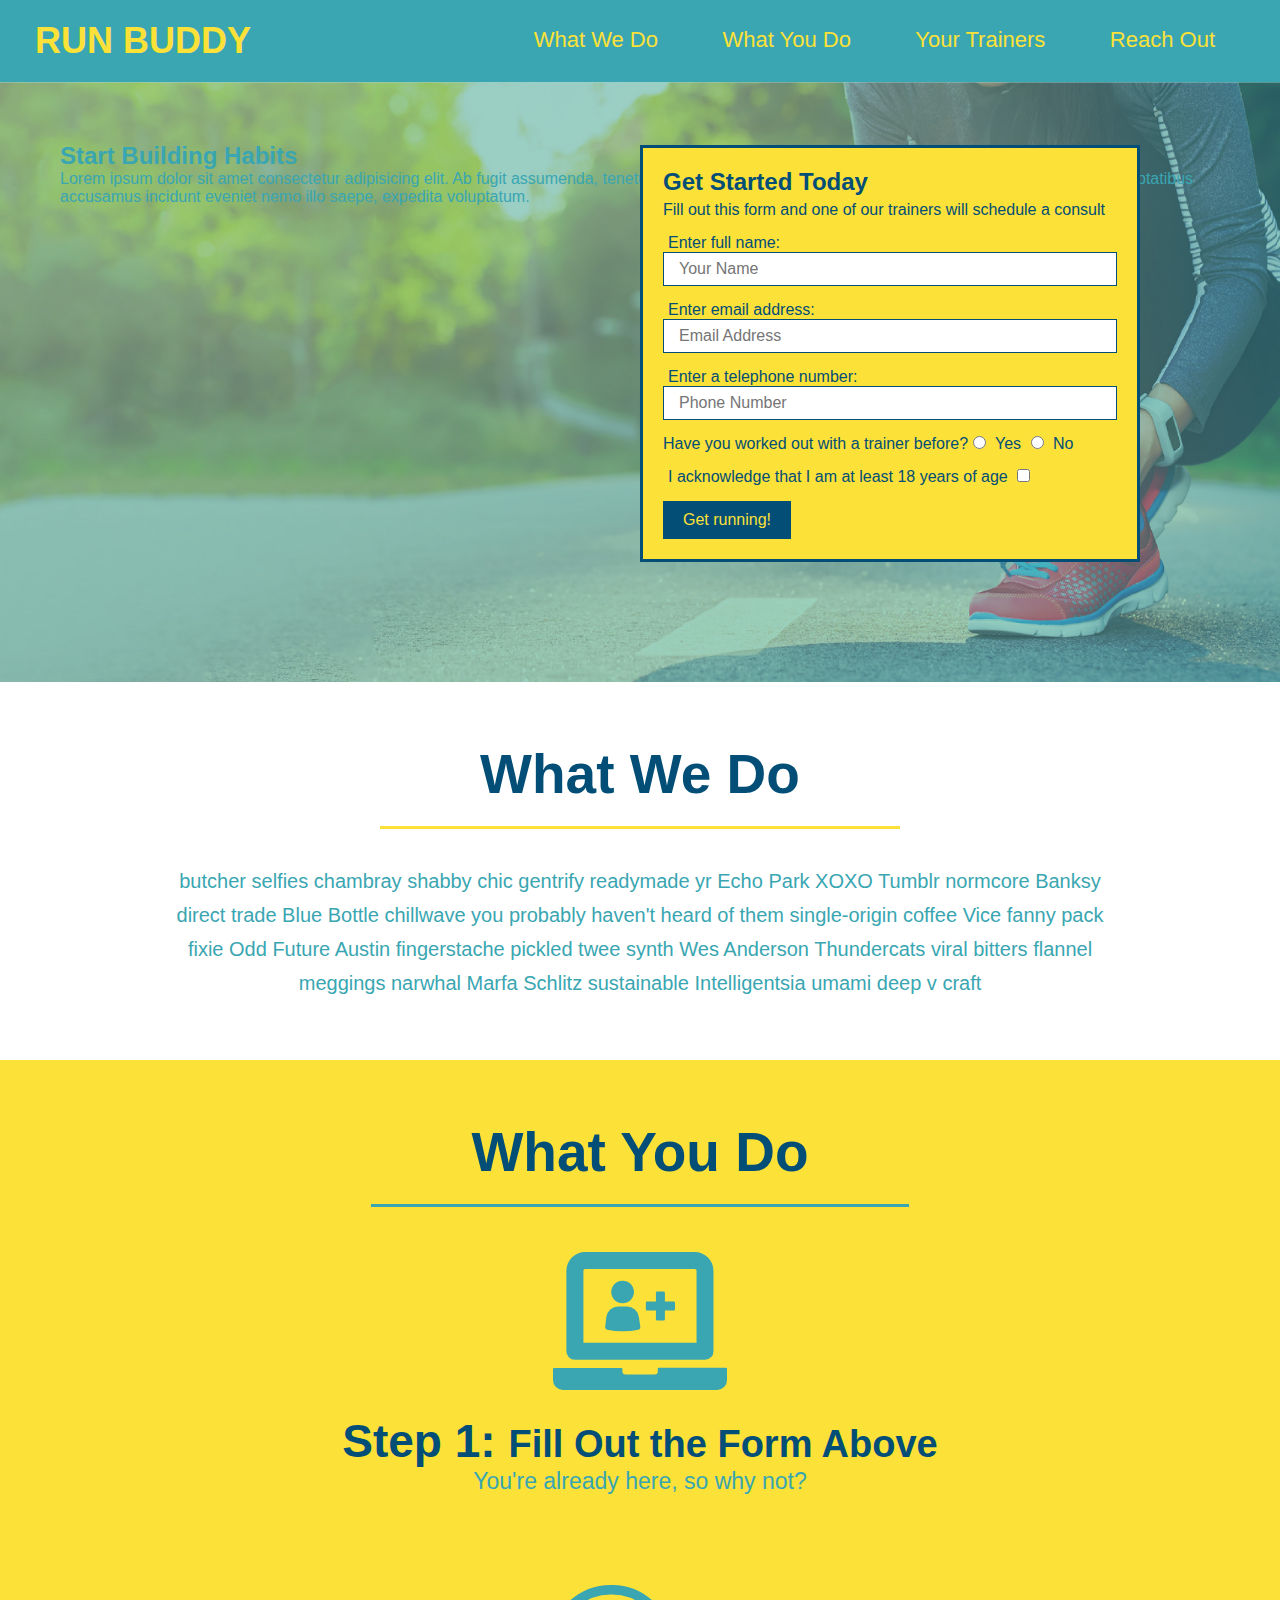
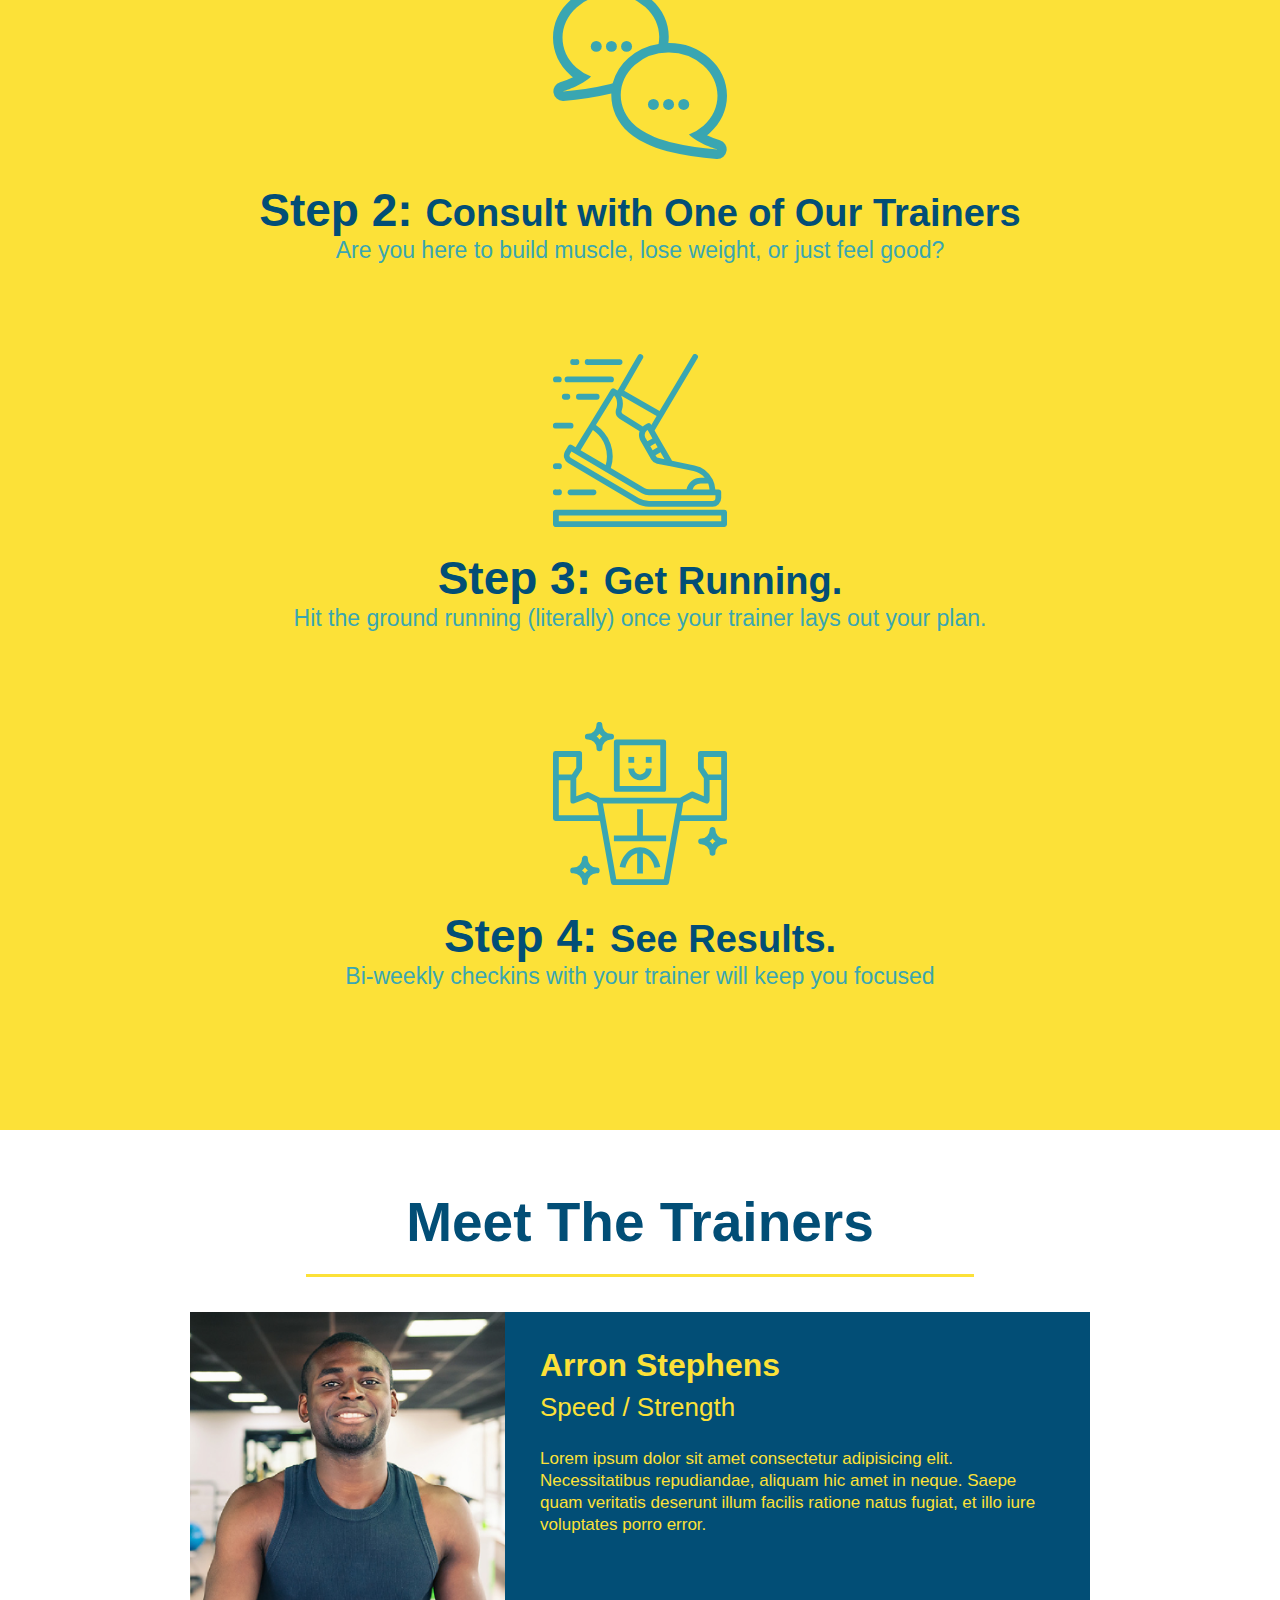
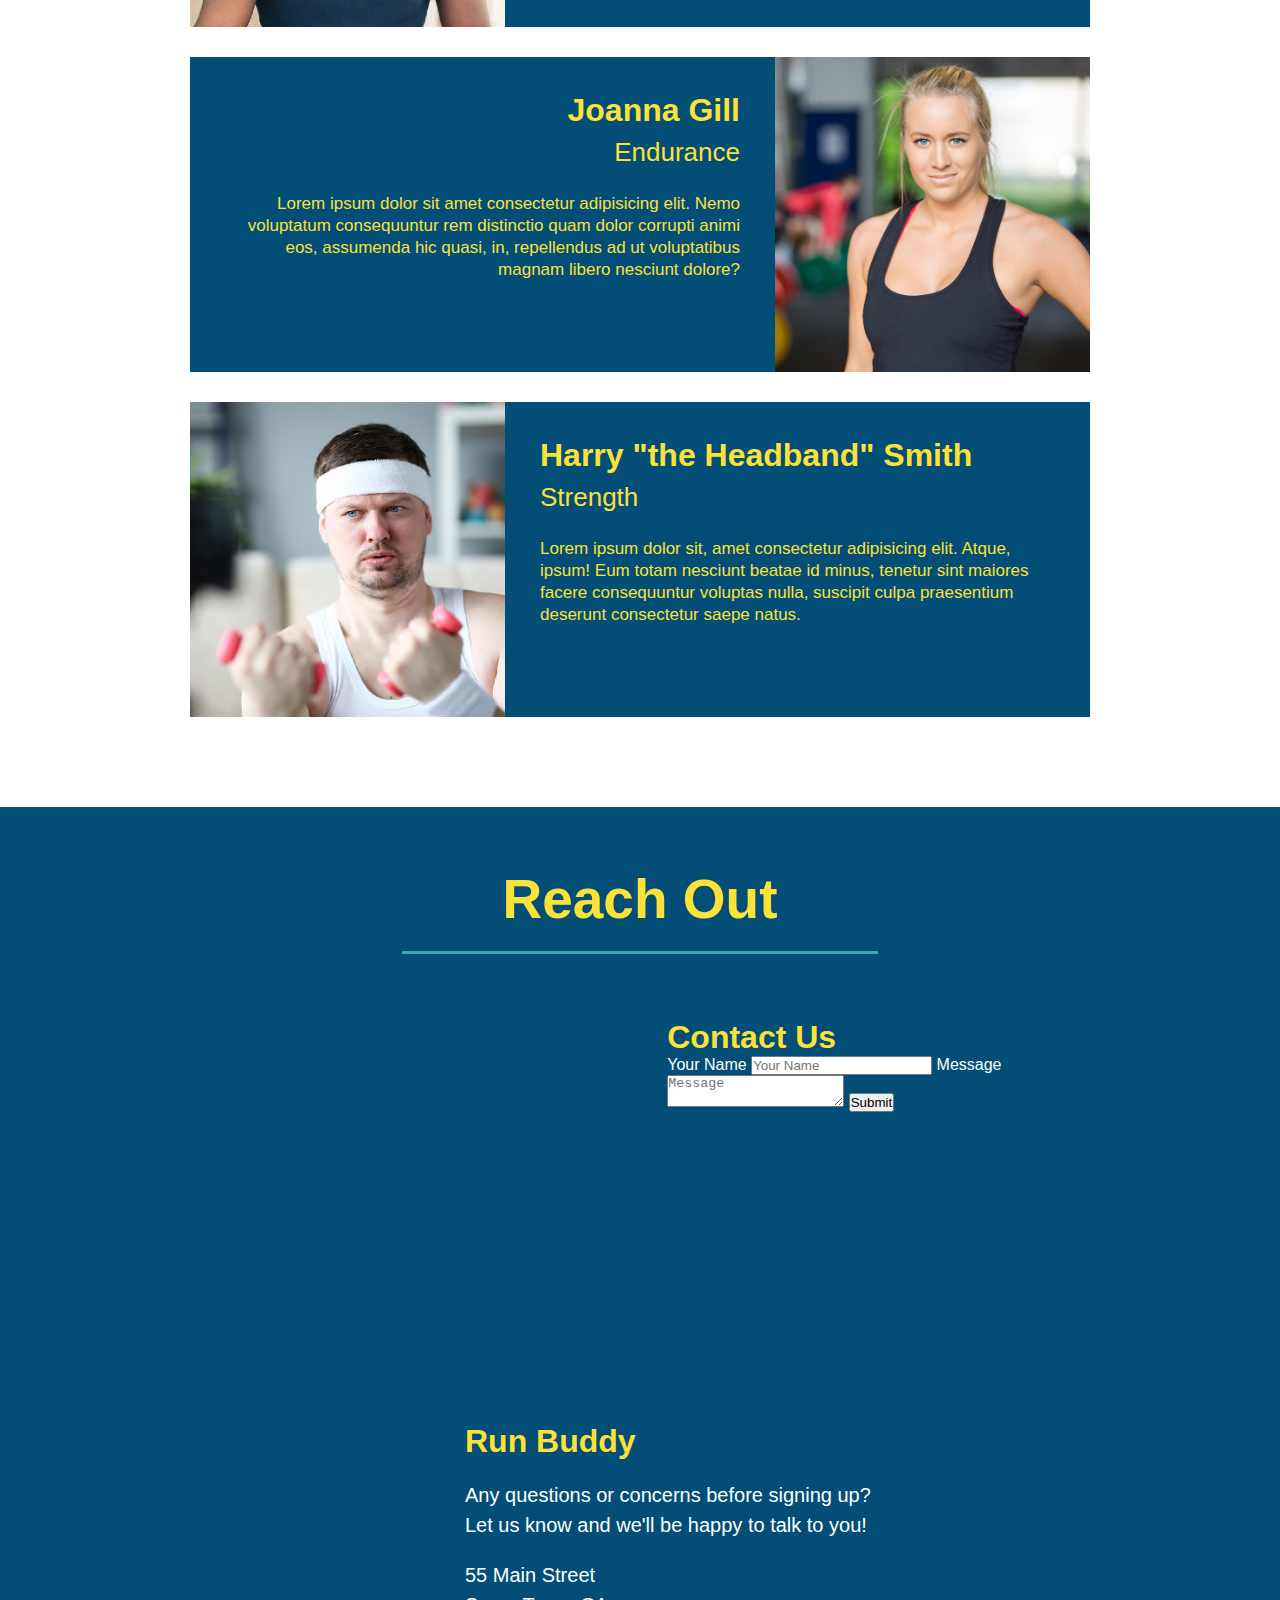
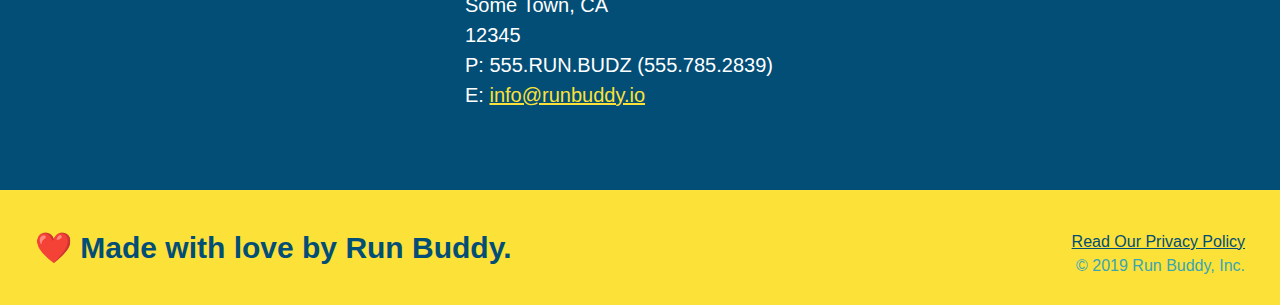
==== index.html @ 0963037f "add contact form" ====
<!DOCTYPE html> 
<html lang="en">
    <head>
        <meta charset="UTF-8" /> 
        <title>Run Buddy</title>

        <link rel="stylesheet" href="./assets/css/style.css" />
    </head>
    <body>
        <!-- navigation -->
        <header>
            <h1>
                <a href="/">RUN BUDDY</a>
            </h1>
            <nav>
                <!-- Unordered list element-->
                <ul>
                    <!-- List item element-->
                    <li>
                        <!-- Anchor element-->
                        <a href="#what-we-do">What We Do</a>
                    </li>
                    <li>
                        <a href="#what-you-do">What You Do</a>
                    </li>
                    <li>
                        <a href="#your-trainers">Your Trainers</a>
                    </li>
                    <li>
                        <a href="#reach-out">Reach Out</a>
                    </li>
                </ul>
            </nav>
        </header>

        <!-- hero/jumbotron -->
        <section class="hero">
            <div class="hero-cta">
                <h2>Start Building Habits</h2>
                <p>
                    Lorem ipsum dolor sit amet consectetur adipisicing elit. Ab fugit assumenda, tenetur iusto provident cumque ex sint amet pariatur quam consectetur voluptatibus accusamus incidunt eveniet nemo illo saepe, expedita voluptatum.
                </p>
            </div>

            <div class="hero-form">
                <h3>Get Started Today</h3>
                <p>Fill out this form and one of our trainers will schedule a consult</p>
            <form>
                <label for="name">Enter full name:</label>
                <input class="form-input" type="text" placeholder="Your Name" name="name" id="name" />
                <label for="email">Enter email address:</label>
                <input class="form-input" type="email" placeholder="Email Address" name="email" id="email" />
                <label for="phone">Enter a telephone number:</label>
                <input class="form-input" type="tel" placeholder="Phone Number" name="phone" id="phone" />
                <p>
                    Have you worked out with a trainer before?
                    <input type="radio" name="trainer-confirm" id="trainer-yes" />
                    <label for="trainer-yes">Yes</label>
                    <input type="radio" name="trainer-confirm" id="trainer-no" />
                    <label for="trainer-no">No</label>
                </p>
                <p>
                    <label for="checkbox">I acknowledge that I am at least 18 years of age</label>
                    <input type="checkbox" name="age-confirm" id="checkbox" />
                </p>
                <button type="submit">
                    Get running!
                </button>
            </form>
            </div>
        </section>

        <!-- "what we do" section -->
        <section id="what-we-do" class="intro">
            <h2 class="section-title primary-border">What We Do</h2>
            <p>
                butcher selfies chambray shabby chic gentrify readymade yr Echo Park XOXO Tumblr normcore Banksy direct trade Blue Bottle chillwave you probably haven't heard of them single-origin coffee Vice fanny pack fixie Odd Future Austin fingerstache pickled twee synth Wes Anderson Thundercats viral bitters flannel meggings narwhal Marfa Schlitz sustainable Intelligentsia umami deep v craft
            </p>
        </section>
        
        <!-- "what you do" section -->
        <section id="what-you-do" class="steps">
            <h2 class="section-title secondary-border">What You Do</h2>

            <div>
                <img src="./assets/images/step-1.svg" alt="" />
                <h3>Step 1: <span>Fill Out the Form Above</span></h3>
                <p>You're already here, so why not?</p>
            </div>

            <div>
                <img src="./assets/images/step-2.svg" alt="" />
                <h3>Step 2: <span>Consult with One of Our Trainers</span></h3>
                <p>Are you here to build muscle, lose weight, or just feel good?</p>
            </div>

            <div>
                <img src="./assets/images/step-3.svg" alt="" />
                <h3>Step 3: <span>Get Running.</span></h3>
                <p>Hit the ground running (literally) once your trainer lays out your plan.</p>
            </div>

            <div>
                <img src="./assets/images/step-4.svg" alt="" />
                <h3>Step 4: <span>See Results.</span></h3>
                <p>Bi-weekly checkins with your trainer will keep you focused</p>
            </div>
        </section>
        
        <!-- "meet the trainers" section -->
        <section id="your-trainers" class="trainers">
            <h2 class="section-title primary-border">Meet The Trainers</h2>
            <article class="trainer">
                <img src="./assets/images/trainer-1.jpg" alt="Arron Stephens in his workout clothes, ready to pump iron" />
                <div class="trainer-bio text-left">
                    <h3>Arron Stephens</h3>
                    <h4>Speed / Strength</h4>
                    <p>
                        Lorem ipsum dolor sit amet consectetur adipisicing elit. Necessitatibus repudiandae, aliquam hic amet in neque. Saepe quam veritatis deserunt illum facilis ratione natus fugiat, et illo iure voluptates porro error.
                    </p>
                </div>
            </article>

            <!-- second trainer bio -->
            <article class="trainer">
                <div class="trainer-bio text-right">
                    <h3>Joanna Gill</h3>
                    <h4>Endurance</h4>
                    <p>
                        Lorem ipsum dolor sit amet consectetur adipisicing elit. Nemo voluptatum consequuntur rem distinctio quam dolor corrupti animi eos, assumenda hic quasi, in, repellendus ad ut voluptatibus magnam libero nesciunt dolore?
                    </p>
                </div>
                <img src="./assets/images/trainer-2.jpg" alt="Joanna Gill cooling off after a workout" />
            </article>

            <!-- third trainer bio -->
            <article class="trainer">
                <img src="./assets/images/trainer-3.jpg" alt="Harry Smith wearing a headband and lifting comically small pink weights" />
                <div class="trainer-bio text-left">
                    <h3>Harry "the Headband" Smith</h3>
                    <h4>Strength</h4>
                    <p>
                        Lorem ipsum dolor sit, amet consectetur adipisicing elit. Atque, ipsum! Eum totam nesciunt beatae id minus, tenetur sint maiores facere consequuntur voluptas nulla, suscipit culpa praesentium deserunt consectetur saepe natus.
                    </p>
                </div>
            </article>
        </section>
        
        <!-- "reach out" section -->
        <section id="reach-out" class="contact">
            <h2 class="section-title secondary-border">Reach Out</h2>
            <div class="contact-info">
                <iframe src="https://www.google.com/maps/embed?pb=!1m18!1m12!1m3!1d12906.406402227632!2d-78.93301571287844!3d36.03002103647725!2m3!1f0!2f0!3f0!3m2!1i1024!2i768!4f13.1!3m3!1m2!1s0x89ace36a9b4e80df%3A0x803dedaae66e74a3!2sEmerald%20Medicine%20Company!5e0!3m2!1sen!2sus!4v1633468445932!5m2!1sen!2sus"  
                style="border:0;" 
                allowfullscreen="" 
                loading="lazy">
                </iframe>
                
                <div class="contact-form">
                    <h3>Contact Us</h3>
                    <form>
                        <label for="contact-name">Your Name</label>
                        <input type="text" id="contact-name" placeholder="Your Name" />

                        <label for="contact-message">Message</label>
                        <textarea id="contact-message" placeholder="Message"></textarea>

                        <button type="submit">Submit</button>
                    </form>
                </div>
                
                <div>
                    <h3>Run Buddy</h3>
                    <p>
                        Any questions or concerns before signing up?
                        <br />
                        Let us know and we'll be happy to talk to you!
                    </p>
                    <address>
                        55 Main Street <br/>
                        Some Town, CA <br/>
                        12345<br/>
                        P: 555.RUN.BUDZ (555.785.2839)<br/>
                        E: <a href="mailto:info@runbuddy.io">info@runbuddy.io</a>
                    </address>
                </div>
            </div>
        </section>

        <!-- footer -->
        <footer>
            <h2>❤️ Made with love by Run Buddy.</h2>

            <div>
                <a href="./privacy-policy.html">Read Our Privacy Policy</a><br />
                &copy; 2019 Run Buddy, Inc.
            </div>
        </footer>

    </body>
</html>
---- assets/css/style.css ----
* {
    margin: 0;
    padding: 0;
    box-sizing: border-box;
}

body {
    color: #39a6b2;
    font-family: Helvetica, Arial, sans-serif;
    
}

/* apply styles to <header> */
header {
    padding: 20px 35px;
    background-color: #39a6b2;
}

header h1 {
    font-weight: bold;
    font-size: 36px;
    color: #fce138;
    margin: 0;
    display: inline;
}

header a {
    text-decoration: none;
    color: #fce138;
}

header nav {
    float: right;
    margin: 7px 0;
}

header nav ul li {
    display: inline;
}

header nav ul li a {
    margin: 0 30px;
    font-weight: lighter;
    font-size: 22px;
}

footer {
    background: #fce138;
    width: 100%;
    padding: 40px 35px;
}

footer h2 {
    display: inline;
    color: #024e76;
    font-size: 30px; 
    margin: 0;
}

footer div {
    float: right;
    line-height: 1.5;
    text-align: right;
}

footer a {
    color: #024e76;
}

section {
    padding: 60px;
}

/* hero style */
.hero {
    background-image: url("../images/hero-bg.jpg");
    height: 600px;
    background-size: cover;
    background-position: center;
    position: relative;
}

/* form style */
.hero-form {
    color: #024e76;
    background-color: #fce138;
    padding: 20px;
    width: 500px;
    border: solid 3px #024e76;
    position: absolute;
    bottom: 120px;
    right: 140px;
}

.hero-form h3 {
    margin: 0;
    font-size: 24px;
}

.hero-form p {
    margin: 5px 0 15px 0;
}

.form-input {
    border: 1px solid #024e76;
    display: block;
    padding: 7px 15px;
    font-size: 16px;
    color: #024e76;
    width: 100%;
    margin-bottom: 15px;
}

.hero-form label {
    margin: 0 5px;
}

.hero-form button {
    color: #fce138;
    background-color: #024e76;
    border: none;
    padding: 10px 20px;
    font-size: 16px;
}

.section-title {
    font-size: 55px;
    color: #024e76;
    margin-bottom: 35px;
    padding: 0 100px 20px 100px;
    border-bottom: 3px solid;
    display: inline-block;
}

.primary-border {
    border-color: #fce138;
}

.secondary-border {
    border-color: #39a6b2;
}

.intro {
    text-align: center;
}

.intro p {
    line-height: 1.7;
    color: #39a6b2;
    width: 80%;
    font-size: 20px;
    margin: 0 auto;
}

.steps {
    text-align: center;
    background: #fce138;
}

.steps div {
    margin-bottom: 80px;
}

.steps img {
    width: 15%;
    margin: 10px 0;
}

.steps h3 {
    color: #024e76;
    font-size: 46px;
    margin-top: 10px;
}

.steps p {
    color: #39a6b2;
    font-size: 23px;
}

.steps span {
    font-size: 38px;
}

.trainers {
    text-align: center;
}

.trainer {
    width: 900px;
    margin: 0 auto 30px auto;
    background: #024e76;
    color: #fce138;
    overflow: auto;
}

.trainer img {
    width: 35%;
    float: left;
}

.trainer-bio {
    padding: 35px;
    float: left;
    width: 65%;
}

.text-left {
    text-align: left;
}

.text-right {
    text-align: right;
}

.trainer-bio h3 {
    font-size: 32px;
    margin-bottom: 8px;
}

.trainer-bio h4 {
    font-weight: lighter;
    font-size: 26px;
    margin-bottom: 25px;
}

.trainer-bio p {
    font-size: 17px;
    line-height: 1.3;
}

/* reach out styles */
.contact {
    text-align: center;
    background: #024e76;
}

.contact h2 {
    color: #fce138;
}

.contact-info iframe {
    width: 400px;
    height: 400px;
}

.contact-info div {
    width: 410px;
    display: inline-block;
    vertical-align: top;
    text-align: left;
    margin: 30px 0 0 60px;
    color: white;
}

.contact-info h3 {
    color: #fce138;
    font-size: 32px;
}

.contact-info p, .contact-info address {
    margin: 20px 0;
    line-height: 1.5;
    font-size: 20px;
    font-style: normal;
}

.contact-info a {
    color: #fce138;
}

/* reach out end */
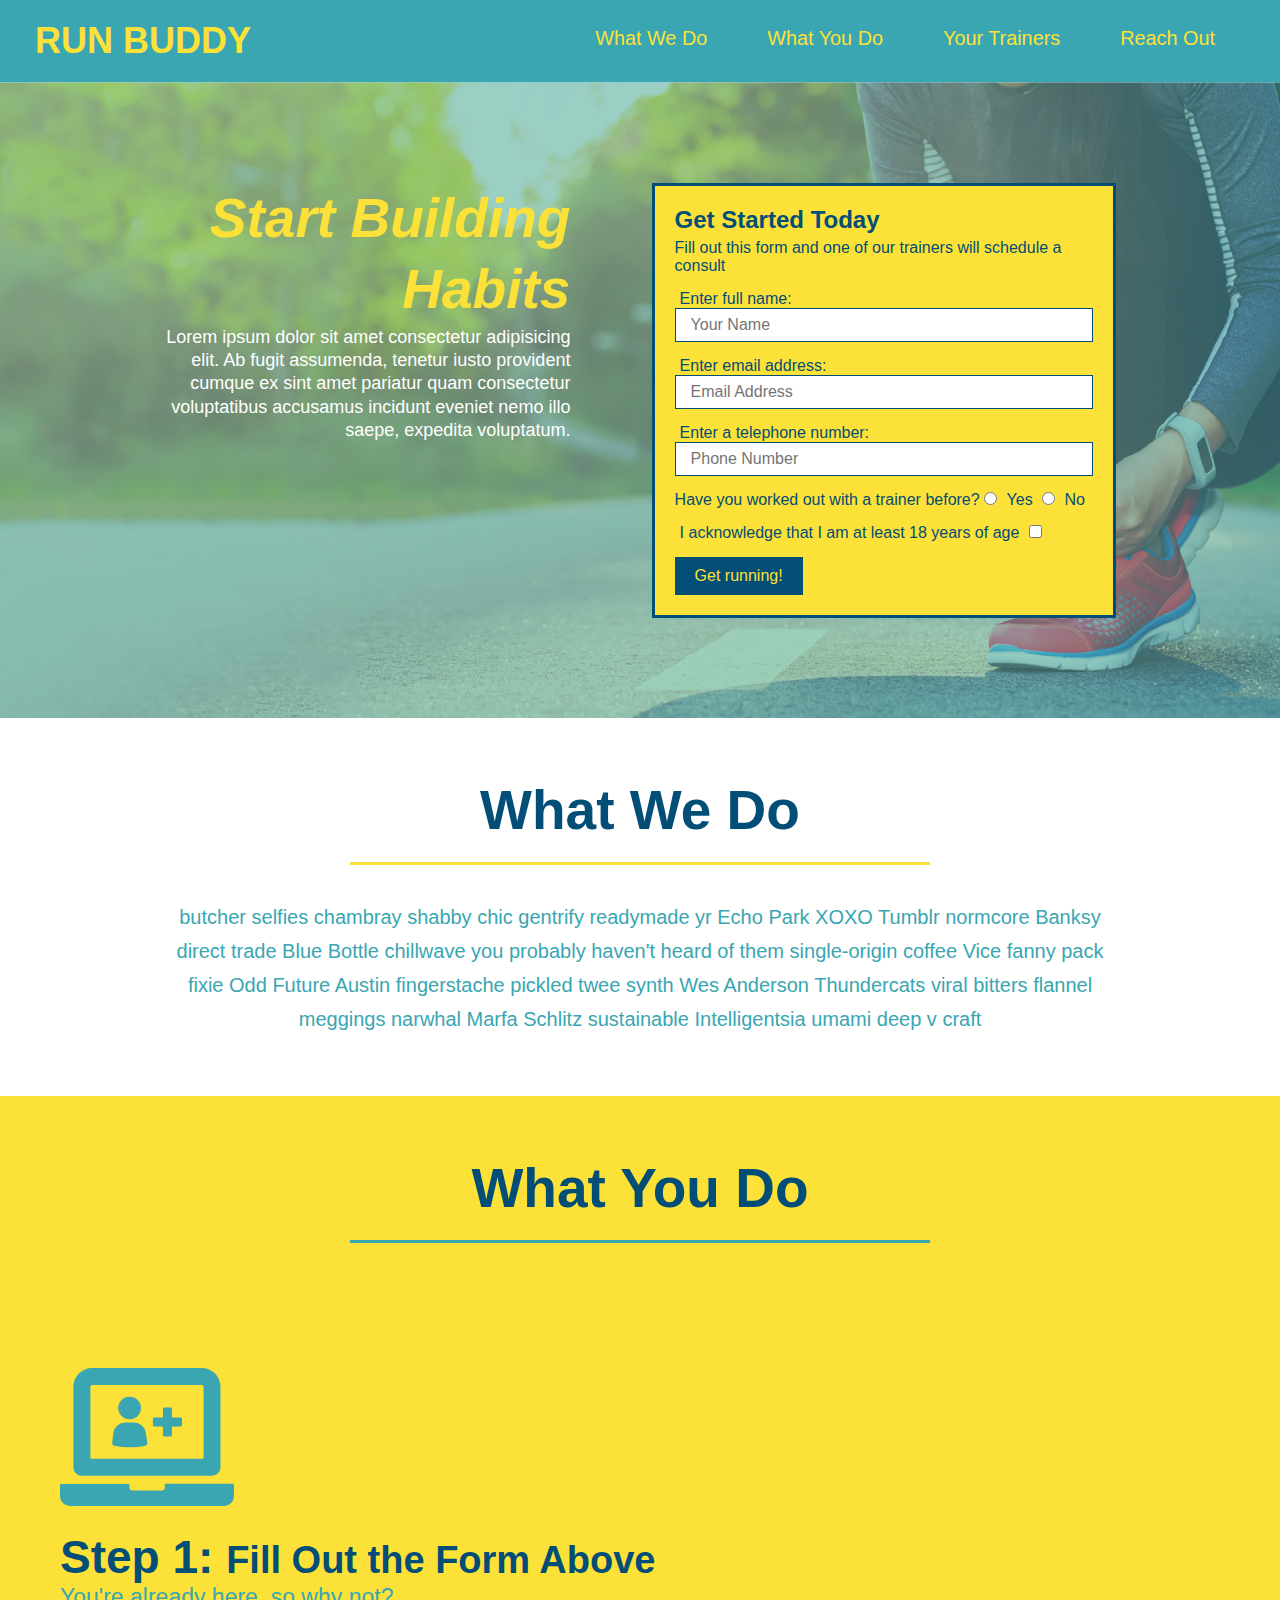
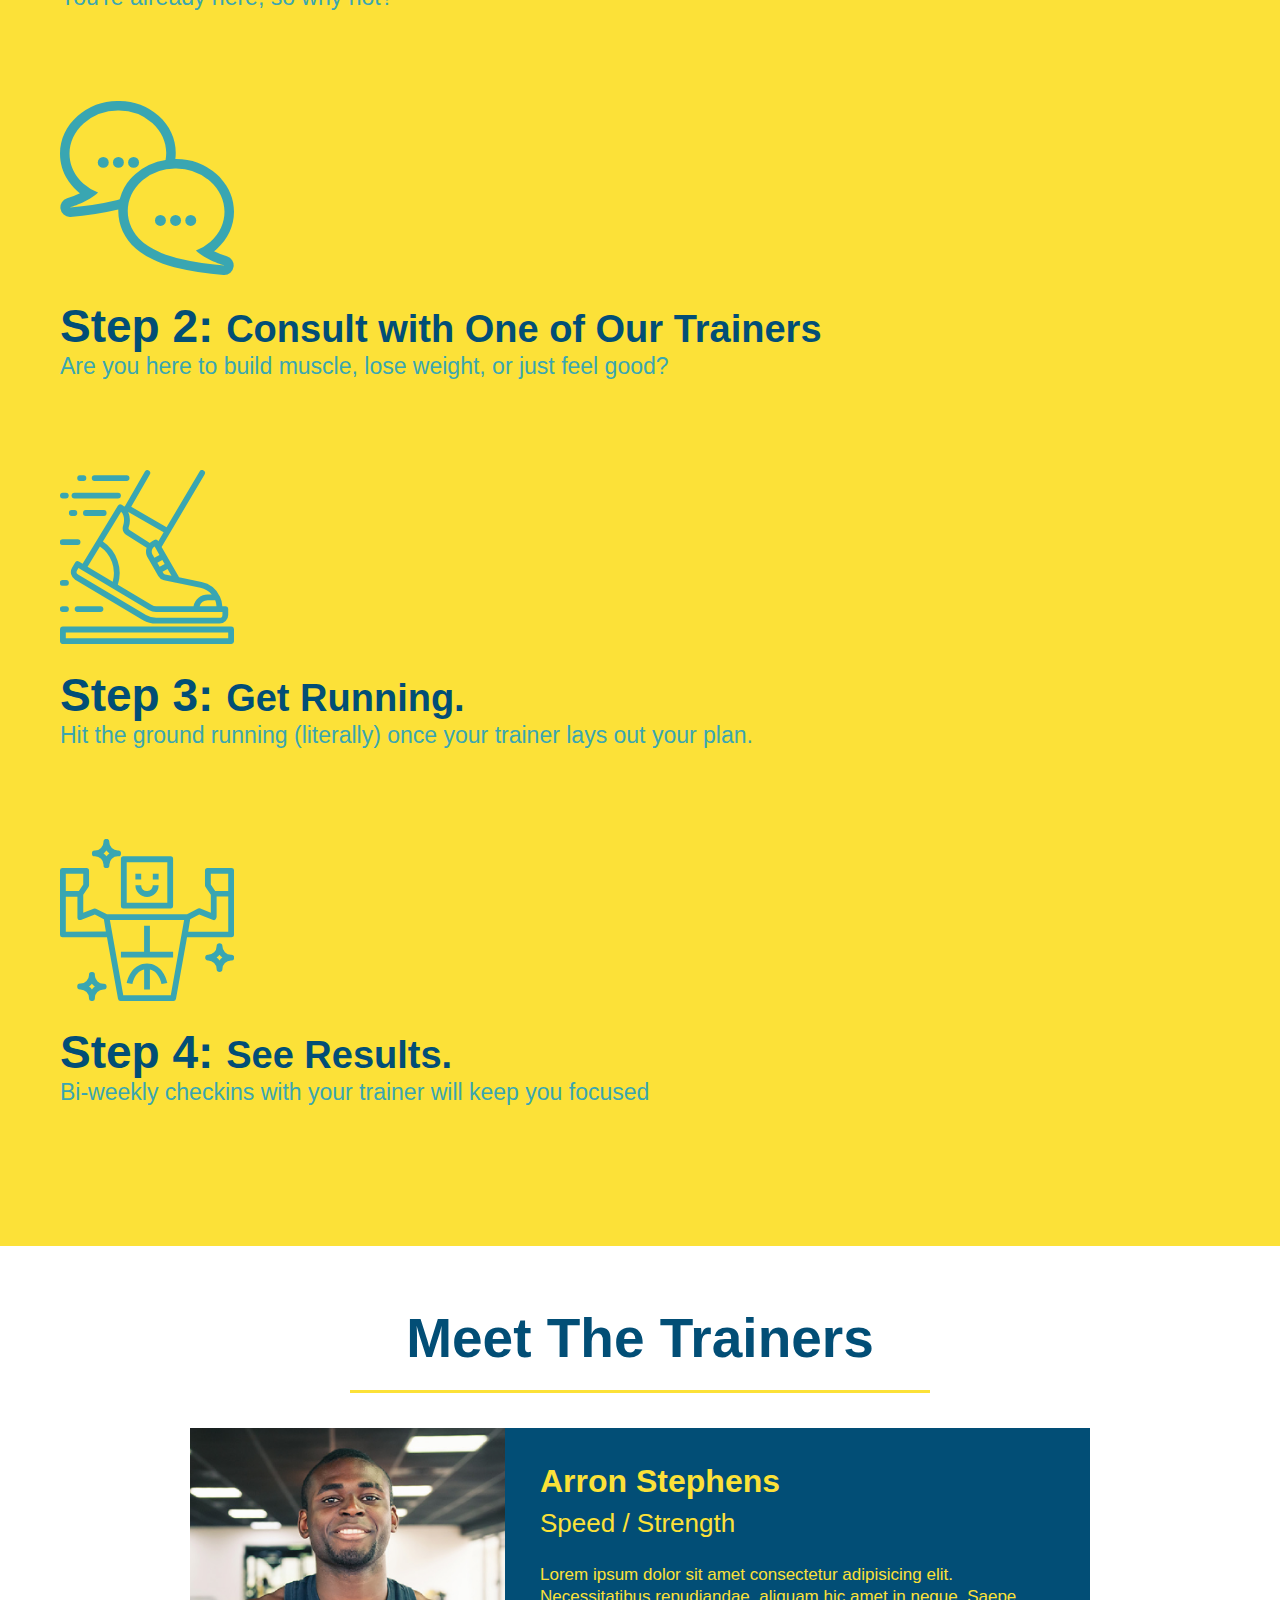
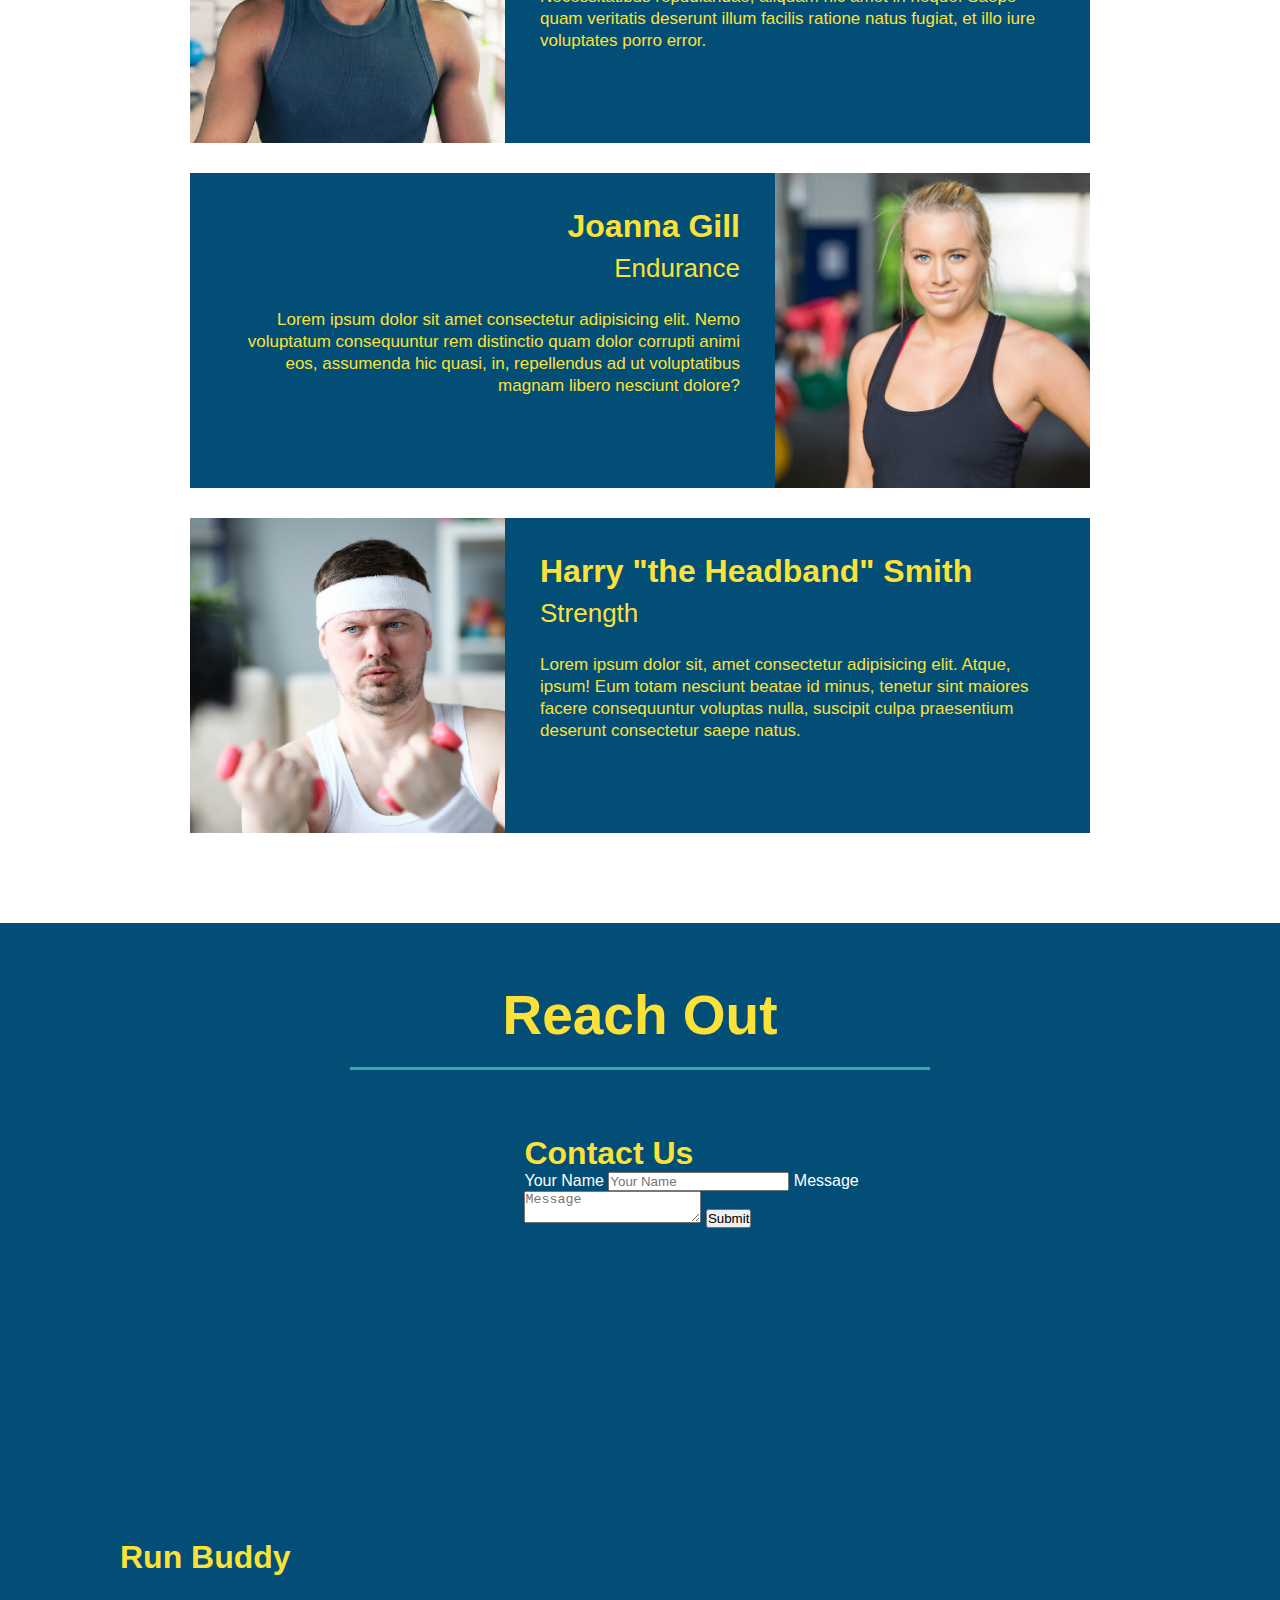
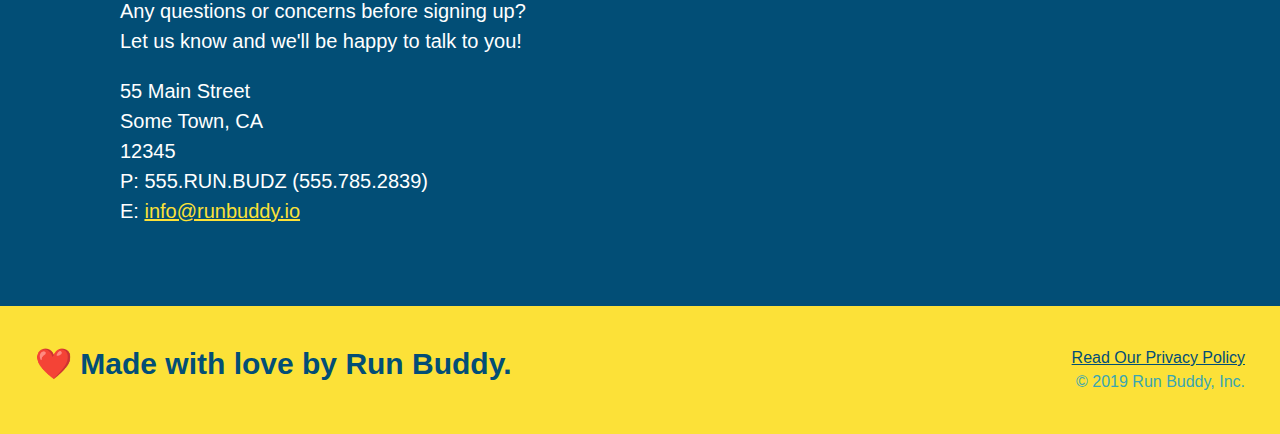
==== commit aa0542ef: "flex-row classes on h2 elements and what we do" ====
--- a/index.html
+++ b/index.html
@@ -72,16 +72,21 @@
 
         <!-- "what we do" section -->
         <section id="what-we-do" class="intro">
-            <h2 class="section-title primary-border">What We Do</h2>
-            <p>
-                butcher selfies chambray shabby chic gentrify readymade yr Echo Park XOXO Tumblr normcore Banksy direct trade Blue Bottle chillwave you probably haven't heard of them single-origin coffee Vice fanny pack fixie Odd Future Austin fingerstache pickled twee synth Wes Anderson Thundercats viral bitters flannel meggings narwhal Marfa Schlitz sustainable Intelligentsia umami deep v craft
-            </p>
+            <div class="flex-row">
+                <h2 class="section-title primary-border">What We Do</h2>
+            </div>
+            <div class="flex-row">
+                <p>
+                    butcher selfies chambray shabby chic gentrify readymade yr Echo Park XOXO Tumblr normcore Banksy direct trade Blue Bottle chillwave you probably haven't heard of them single-origin coffee Vice fanny pack fixie Odd Future Austin fingerstache pickled twee synth Wes Anderson Thundercats viral bitters flannel meggings narwhal Marfa Schlitz sustainable Intelligentsia umami deep v craft
+                </p>
+            </div>
         </section>
         
         <!-- "what you do" section -->
         <section id="what-you-do" class="steps">
-            <h2 class="section-title secondary-border">What You Do</h2>
-
+            <div class="flex-row">
+                <h2 class="section-title secondary-border">What You Do</h2>
+            </div>
             <div>
                 <img src="./assets/images/step-1.svg" alt="" />
                 <h3>Step 1: <span>Fill Out the Form Above</span></h3>
@@ -109,7 +114,9 @@
         
         <!-- "meet the trainers" section -->
         <section id="your-trainers" class="trainers">
-            <h2 class="section-title primary-border">Meet The Trainers</h2>
+            <div class="flex-row">
+                 <h2 class="section-title primary-border">Meet The Trainers</h2>
+            </div>
             <article class="trainer">
                 <img src="./assets/images/trainer-1.jpg" alt="Arron Stephens in his workout clothes, ready to pump iron" />
                 <div class="trainer-bio text-left">
@@ -148,7 +155,9 @@
         
         <!-- "reach out" section -->
         <section id="reach-out" class="contact">
-            <h2 class="section-title secondary-border">Reach Out</h2>
+            <div class="flex-row">
+                 <h2 class="section-title secondary-border">Reach Out</h2>
+            </div>
             <div class="contact-info">
                 <iframe src="https://www.google.com/maps/embed?pb=!1m18!1m12!1m3!1d12906.406402227632!2d-78.93301571287844!3d36.03002103647725!2m3!1f0!2f0!3f0!3m2!1i1024!2i768!4f13.1!3m3!1m2!1s0x89ace36a9b4e80df%3A0x803dedaae66e74a3!2sEmerald%20Medicine%20Company!5e0!3m2!1sen!2sus!4v1633468445932!5m2!1sen!2sus"  
                 style="border:0;" 
--- a/assets/css/style.css
+++ b/assets/css/style.css
@@ -14,6 +14,9 @@
 header {
     padding: 20px 35px;
     background-color: #39a6b2;
+    display: flex;
+    justify-content: space-between;
+    flex-wrap: wrap;
 }
 
 header h1 {
@@ -21,7 +24,6 @@
     font-size: 36px;
     color: #fce138;
     margin: 0;
-    display: inline;
 }
 
 header a {
@@ -30,35 +32,39 @@
 }
 
 header nav {
-    float: right;
     margin: 7px 0;
 }
 
-header nav ul li {
-    display: inline;
+header nav ul {
+    display: flex;
+    flex-wrap: wrap;
+    justify-content: space-between;
+    align-items: center;
+    list-style: none;
 }
 
 header nav ul li a {
     margin: 0 30px;
     font-weight: lighter;
-    font-size: 22px;
+    font-size: 1.55vw;
 }
 
 footer {
     background: #fce138;
     width: 100%;
     padding: 40px 35px;
+    display: flex;
+    justify-content: space-between;
+    flex-wrap: wrap;
 }
 
 footer h2 {
-    display: inline;
     color: #024e76;
     font-size: 30px; 
     margin: 0;
 }
 
 footer div {
-    float: right;
     line-height: 1.5;
     text-align: right;
 }
@@ -74,10 +80,26 @@
 /* hero style */
 .hero {
     background-image: url("../images/hero-bg.jpg");
-    height: 600px;
     background-size: cover;
     background-position: center;
-    position: relative;
+    display: flex;
+    justify-content: center;
+    flex-wrap: wrap;
+}
+
+.hero-cta {
+    width: 35%;
+    text-align: right;
+    margin: 3.5%;
+    color: #fff;
+    font-size: 18px;
+    line-height: 1.3;
+}
+
+.hero-cta h2 {
+    font-style: italic;
+    font-size: 55px;
+    color: #fce138;
 }
 
 /* form style */
@@ -85,11 +107,9 @@
     color: #024e76;
     background-color: #fce138;
     padding: 20px;
-    width: 500px;
     border: solid 3px #024e76;
-    position: absolute;
-    bottom: 120px;
-    right: 140px;
+    width: 40%;
+    margin: 3.5%;
 }
 
 .hero-form h3 {
@@ -126,10 +146,11 @@
 .section-title {
     font-size: 55px;
     color: #024e76;
-    margin-bottom: 35px;
-    padding: 0 100px 20px 100px;
     border-bottom: 3px solid;
-    display: inline-block;
+    padding-bottom: 20px;
+    text-align: center;
+    margin: 0 auto 35px auto;
+    width: 50%;
 }
 
 .primary-border {
@@ -140,9 +161,6 @@
     border-color: #39a6b2;
 }
 
-.intro {
-    text-align: center;
-}
 
 .intro p {
     line-height: 1.7;
@@ -150,10 +168,10 @@
     width: 80%;
     font-size: 20px;
     margin: 0 auto;
+    text-align: center;
 }
 
 .steps {
-    text-align: center;
     background: #fce138;
 }
 
@@ -182,7 +200,6 @@
 }
 
 .trainers {
-    text-align: center;
 }
 
 .trainer {
@@ -204,14 +221,6 @@
     width: 65%;
 }
 
-.text-left {
-    text-align: left;
-}
-
-.text-right {
-    text-align: right;
-}
-
 .trainer-bio h3 {
     font-size: 32px;
     margin-bottom: 8px;
@@ -230,7 +239,6 @@
 
 /* reach out styles */
 .contact {
-    text-align: center;
     background: #024e76;
 }
 
@@ -269,4 +277,16 @@
 }
 
 /* reach out end */
+
+.text-left {
+    text-align: left;
+}
+
+.text-right {
+    text-align: right;
+}
+
+.flex-row {
+    display: flex;
+}
  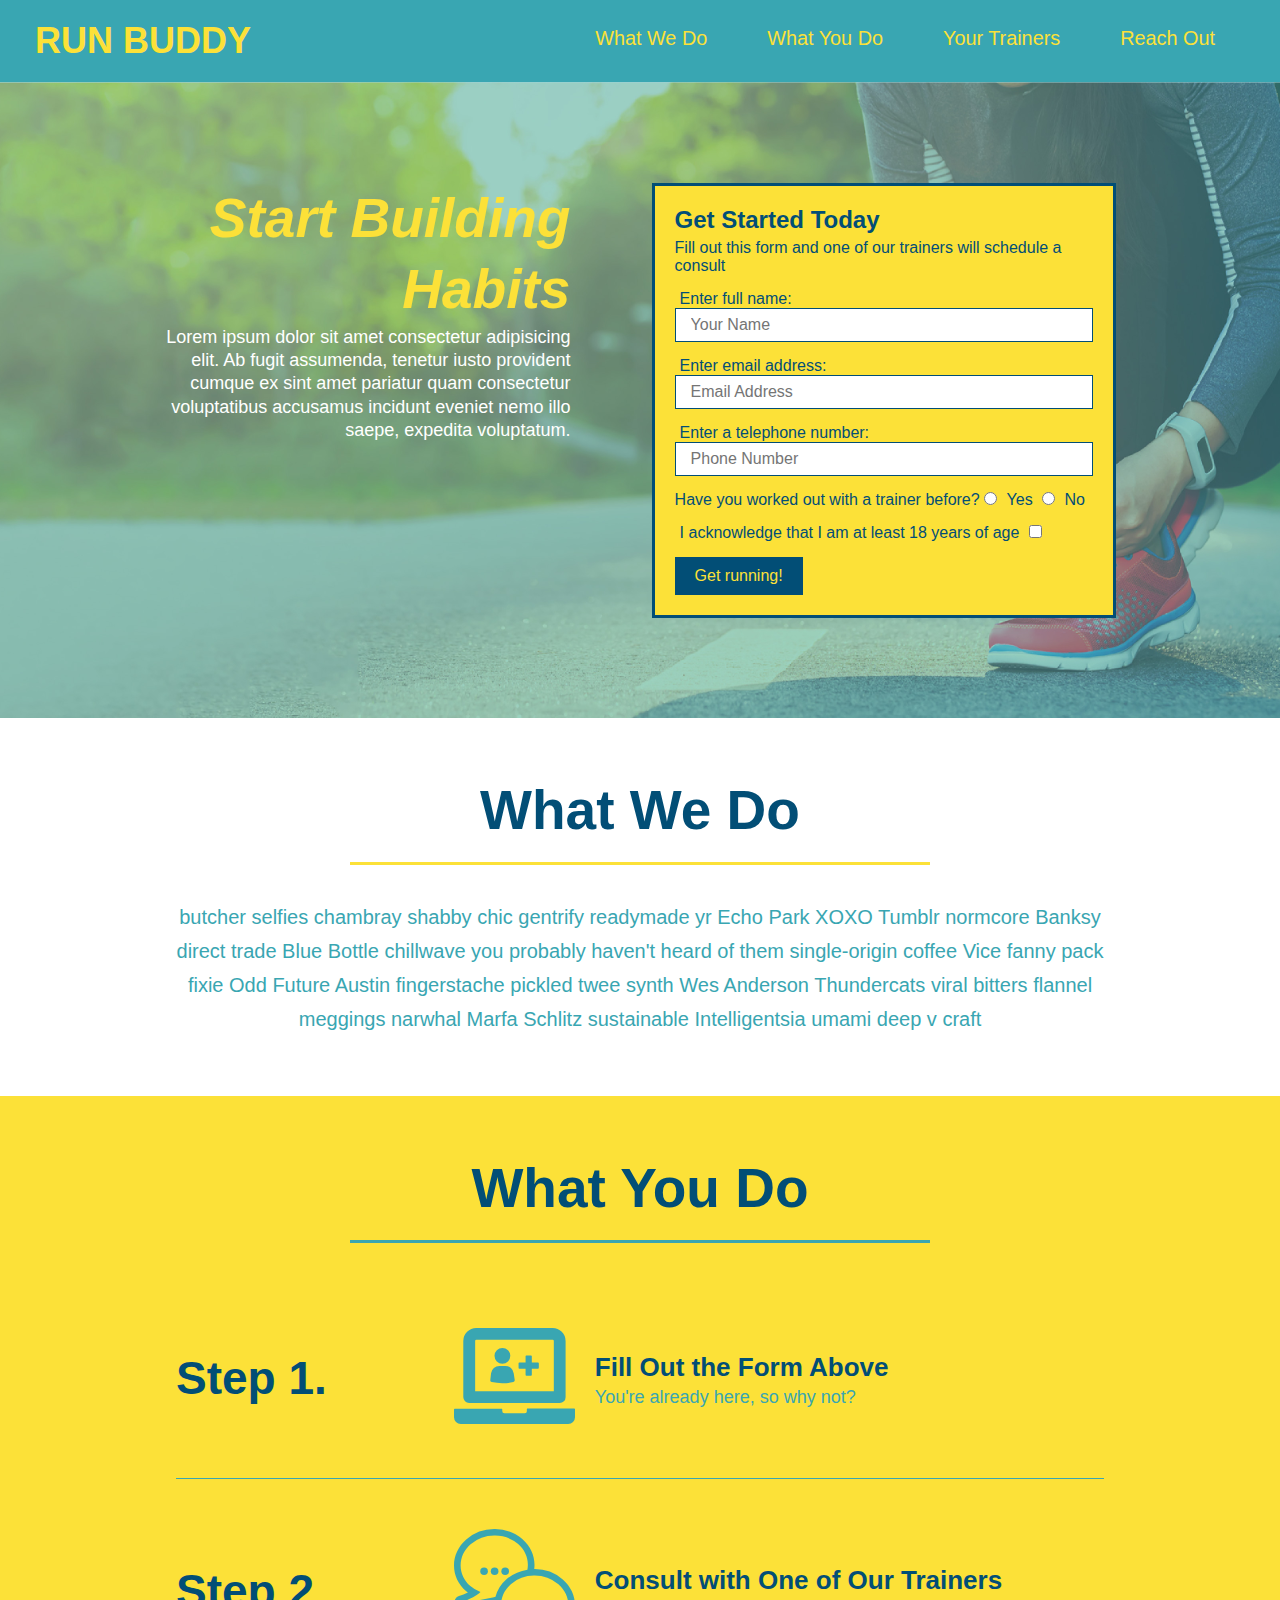
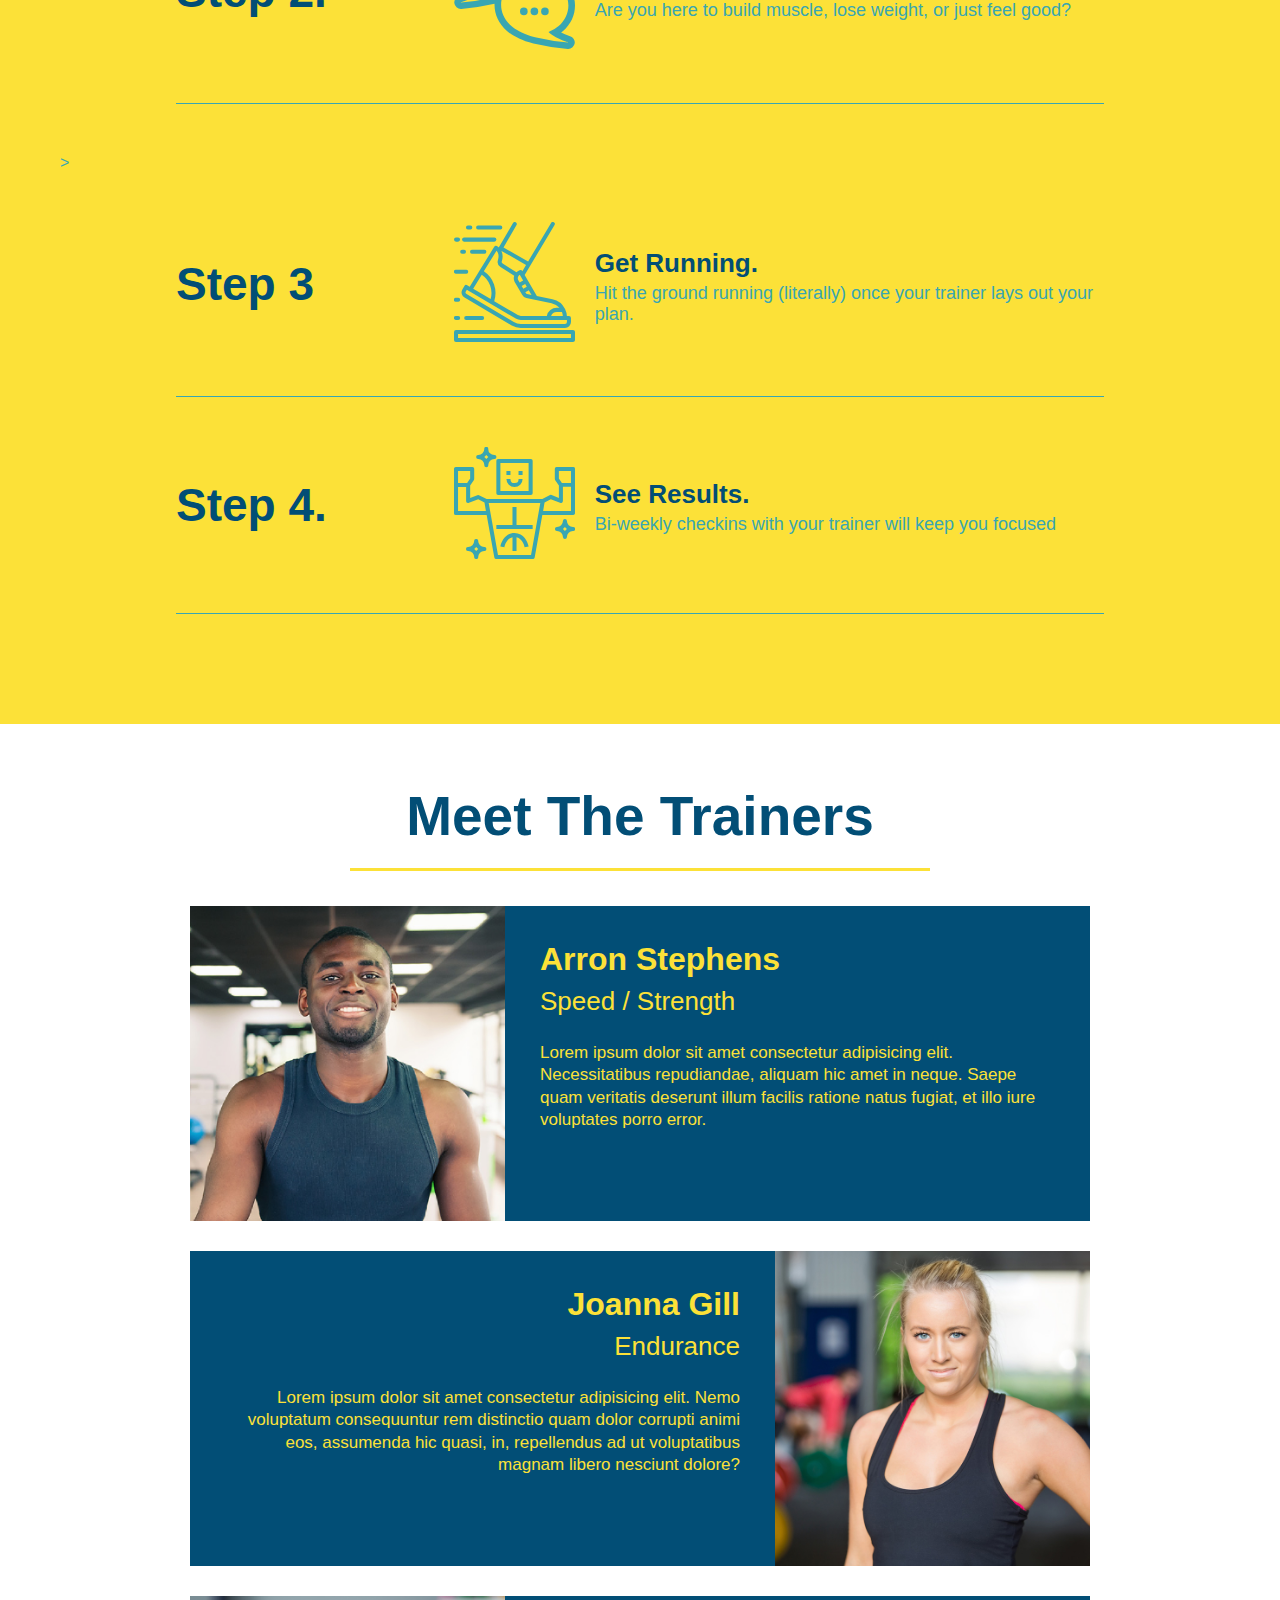
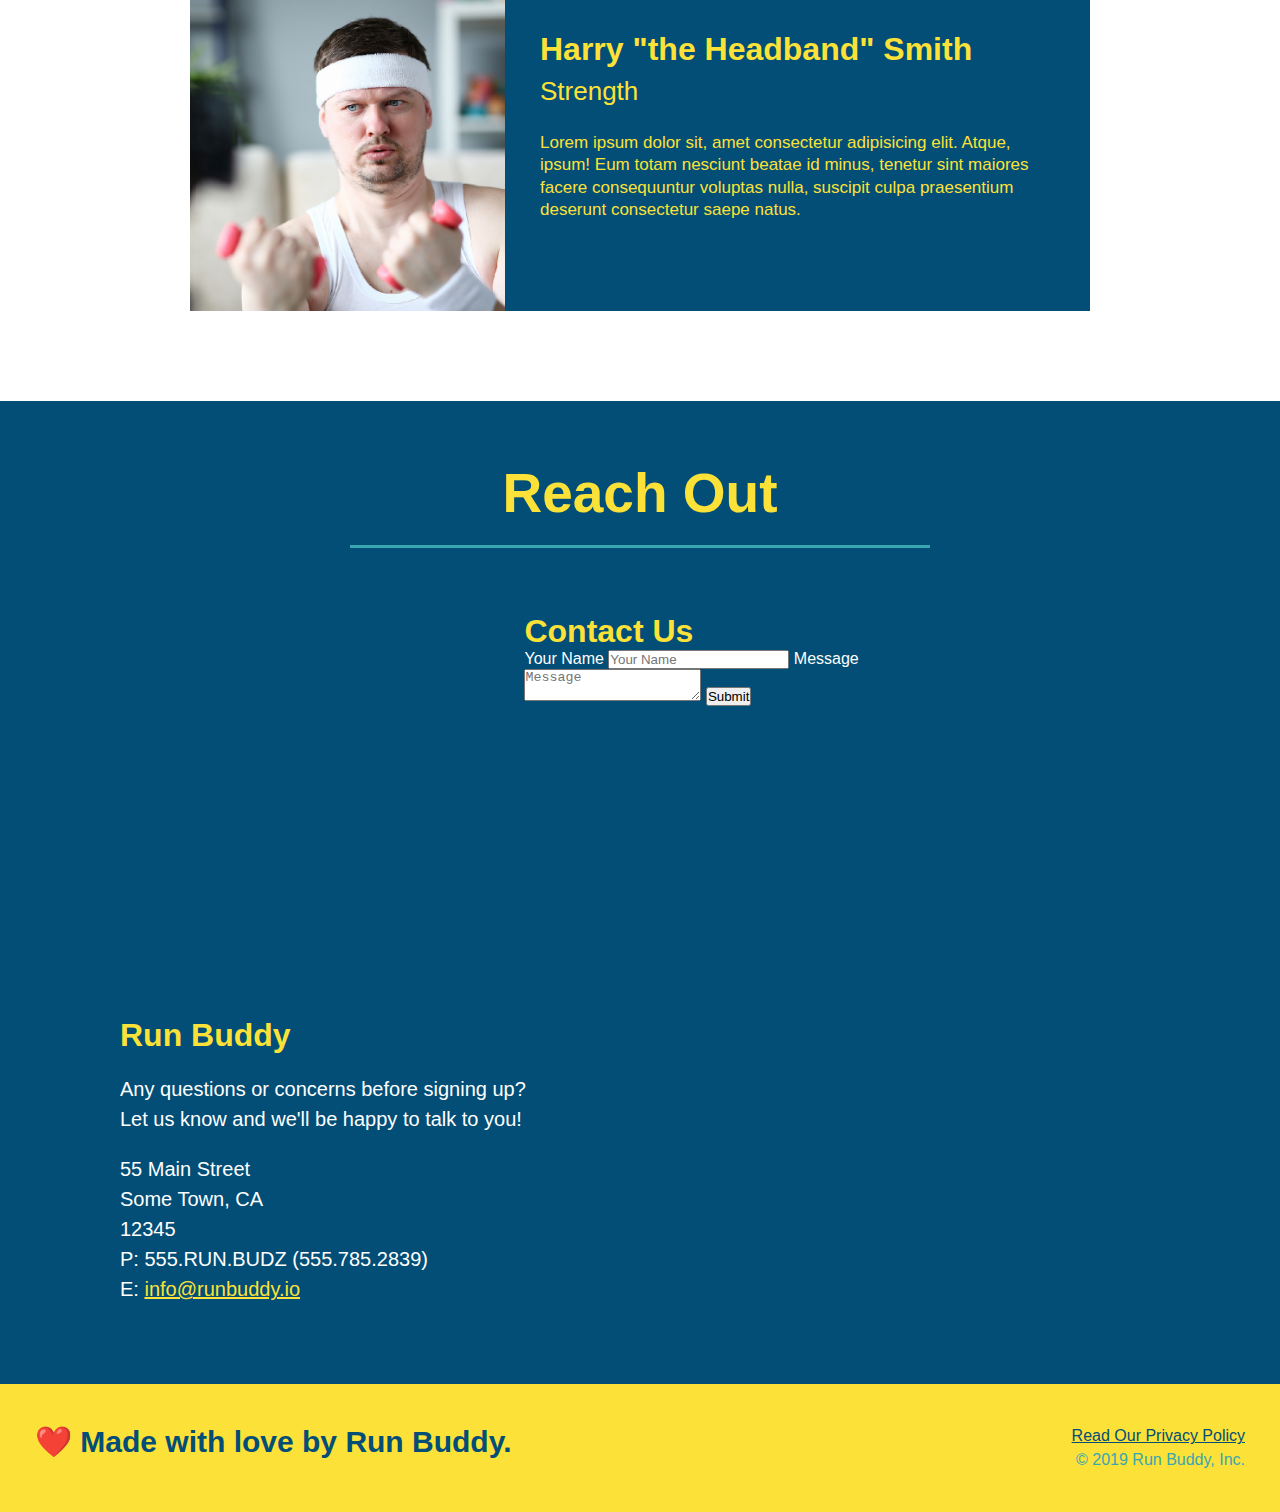
==== commit a9729c7c: "add flexbox to the steps" ====
--- a/index.html
+++ b/index.html
@@ -87,29 +87,58 @@
             <div class="flex-row">
                 <h2 class="section-title secondary-border">What You Do</h2>
             </div>
-            <div>
-                <img src="./assets/images/step-1.svg" alt="" />
-                <h3>Step 1: <span>Fill Out the Form Above</span></h3>
-                <p>You're already here, so why not?</p>
-            </div>
-
-            <div>
-                <img src="./assets/images/step-2.svg" alt="" />
-                <h3>Step 2: <span>Consult with One of Our Trainers</span></h3>
-                <p>Are you here to build muscle, lose weight, or just feel good?</p>
-            </div>
-
-            <div>
-                <img src="./assets/images/step-3.svg" alt="" />
-                <h3>Step 3: <span>Get Running.</span></h3>
-                <p>Hit the ground running (literally) once your trainer lays out your plan.</p>
-            </div>
-
-            <div>
-                <img src="./assets/images/step-4.svg" alt="" />
-                <h3>Step 4: <span>See Results.</span></h3>
-                <p>Bi-weekly checkins with your trainer will keep you focused</p>
-            </div>
+            <div class="step">
+                <h3>Step 1.</h3>
+                <div class="step-info">
+                    <div class="step-img">
+                        <img src="./assets/images/step-1.svg" alt="" />
+                    </div>
+                    <div class="step-text">
+                        <h4>Fill Out the Form Above</h4>
+                        <p>You're already here, so why not?</p>
+                    </div>
+                </div>
+            </div>
+
+            <div class="step">
+                <h3>Step 2.</h3>
+                <div class="step-info">
+                    <div class="step-img">
+                        <img src="./assets/images/step-2.svg" alt="" />
+                    </div>
+                    <div class="step-text">
+                        <h4>Consult with One of Our Trainers</h4>
+                        <p>Are you here to build muscle, lose weight, or just feel good?</p>
+                    </div>
+                </div>
+            </div>>
+        
+            <div class="step">
+                <h3>Step 3</h3>
+                <div class="step-info">
+                    <div class="step-img">  
+                        <img src="./assets/images/step-3.svg" alt="" />
+                    </div>
+                    <div class="step-text">
+                        <h4>Get Running.</h4>
+                        <p>Hit the ground running (literally) once your trainer lays out your plan.</p>
+                    </div>
+                </div>
+            </div>
+            
+            <div class="step">
+                <h3>Step 4.</h3>
+                <div class="step-info">
+                    <div class="step-img">
+                        <img src="./assets/images/step-4.svg" alt="" />
+                    </div>
+                    <div class="step-text">
+                        <h4>See Results.</h4>
+                        <p>Bi-weekly checkins with your trainer will keep you focused</p>
+                    </div>
+                </div>
+            </div>
+                
         </section>
         
         <!-- "meet the trainers" section -->
--- a/assets/css/style.css
+++ b/assets/css/style.css
@@ -175,32 +175,56 @@
     background: #fce138;
 }
 
-.steps div {
-    margin-bottom: 80px;
-}
-
-.steps img {
-    width: 15%;
-    margin: 10px 0;
-}
-
-.steps h3 {
+.step {
+    margin: 50px auto;
+    padding-bottom: 50px;
+    width: 80%;
+    border-bottom: 1px solid #39a6b2;
+    display: flex;
+    flex-wrap: wrap;
+    align-items: center;
+    justify-content: space-between;
+}
+
+.step h3 {
     color: #024e76;
     font-size: 46px;
-    margin-top: 10px;
-}
-
-.steps p {
+    flex: 1 30%;
+}
+
+.step-info {
+    flex: 2 70%;
+    display: flex;
+    flex-wrap: wrap;
+    align-items: center;
+}
+
+.step-text p {
     color: #39a6b2;
-    font-size: 23px;
-}
-
-.steps span {
-    font-size: 38px;
-}
-
-.trainers {
-}
+    font-size: 18px;
+}
+
+.step-text h4 {
+    font-size: 26px;
+    line-height: 1.5;
+    color: #024e76;
+}
+
+.step-img {
+    flex: 1 12%;
+    margin-right: 20px;
+}
+
+.step-img img {
+    max-width: 100%;
+}
+
+.step-text {
+    flex: 12;
+}
+
+/* .trainers {
+} */
 
 .trainer {
     width: 900px;
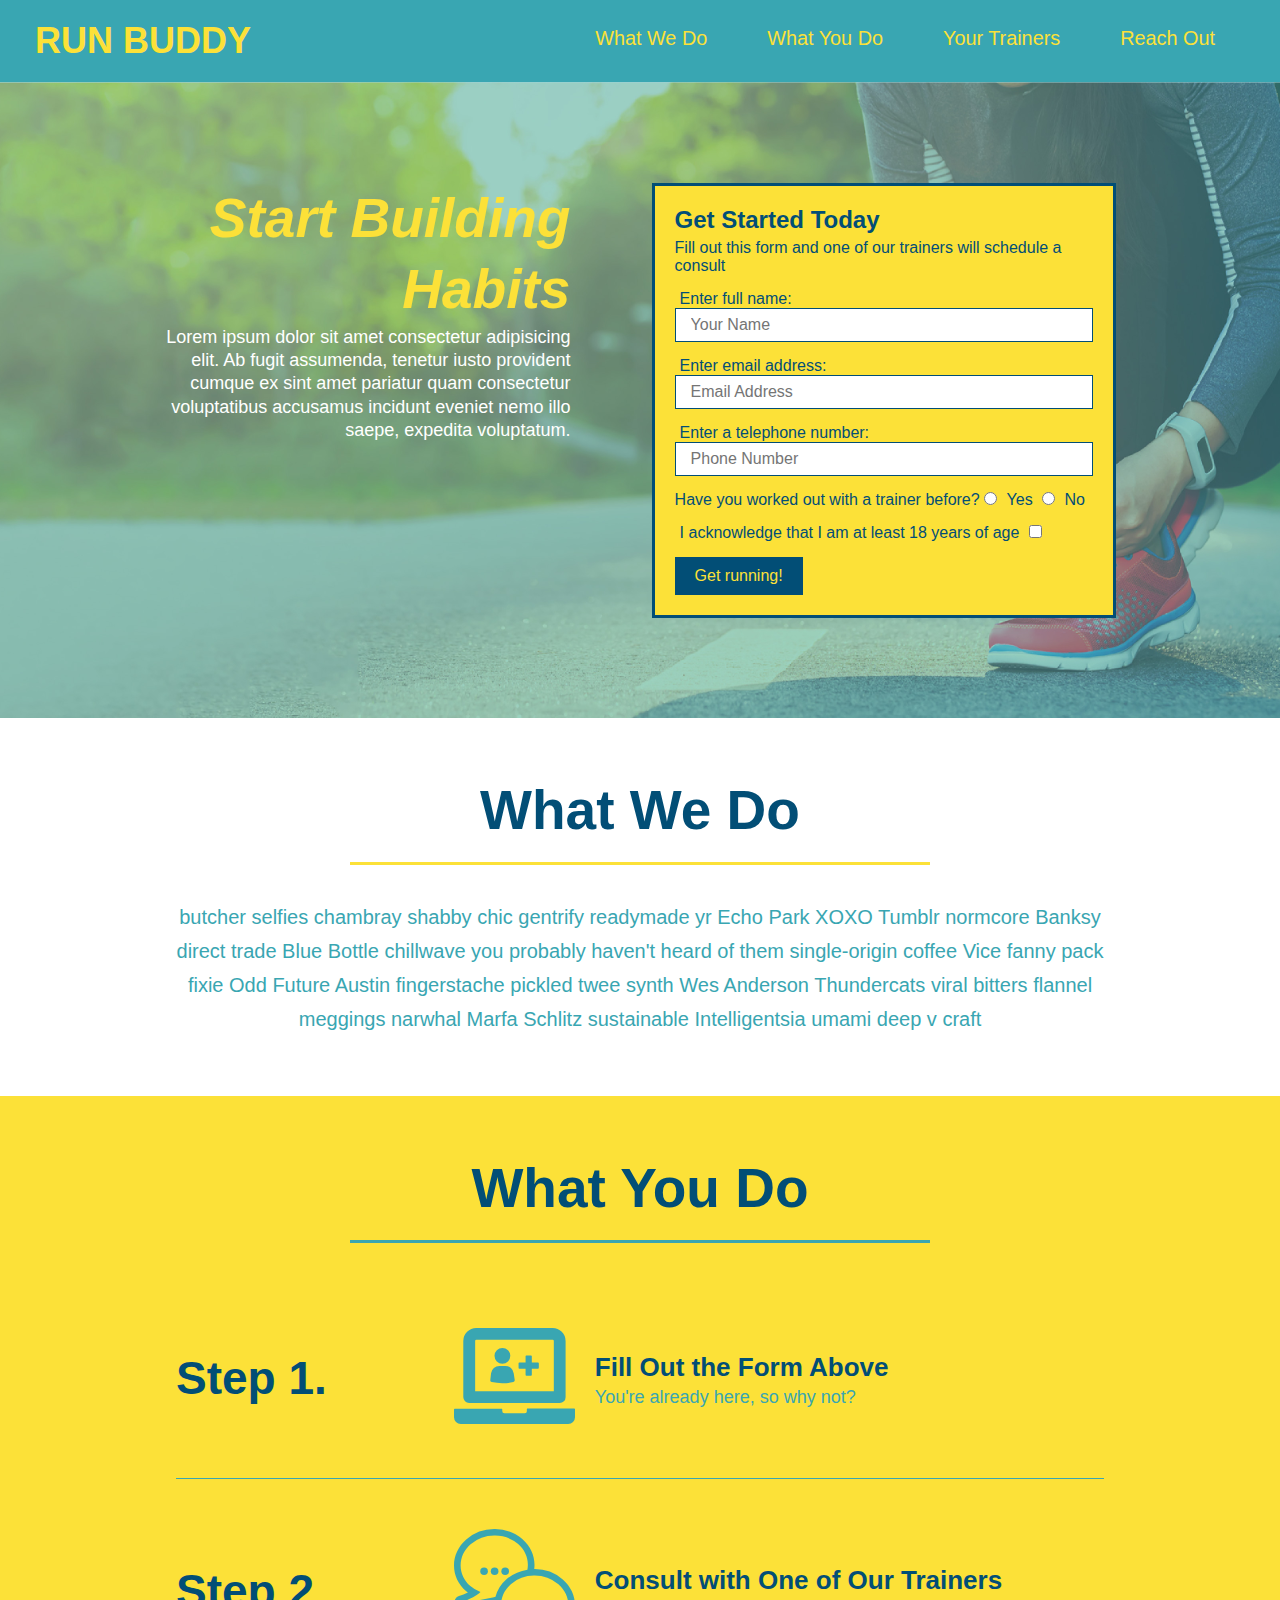
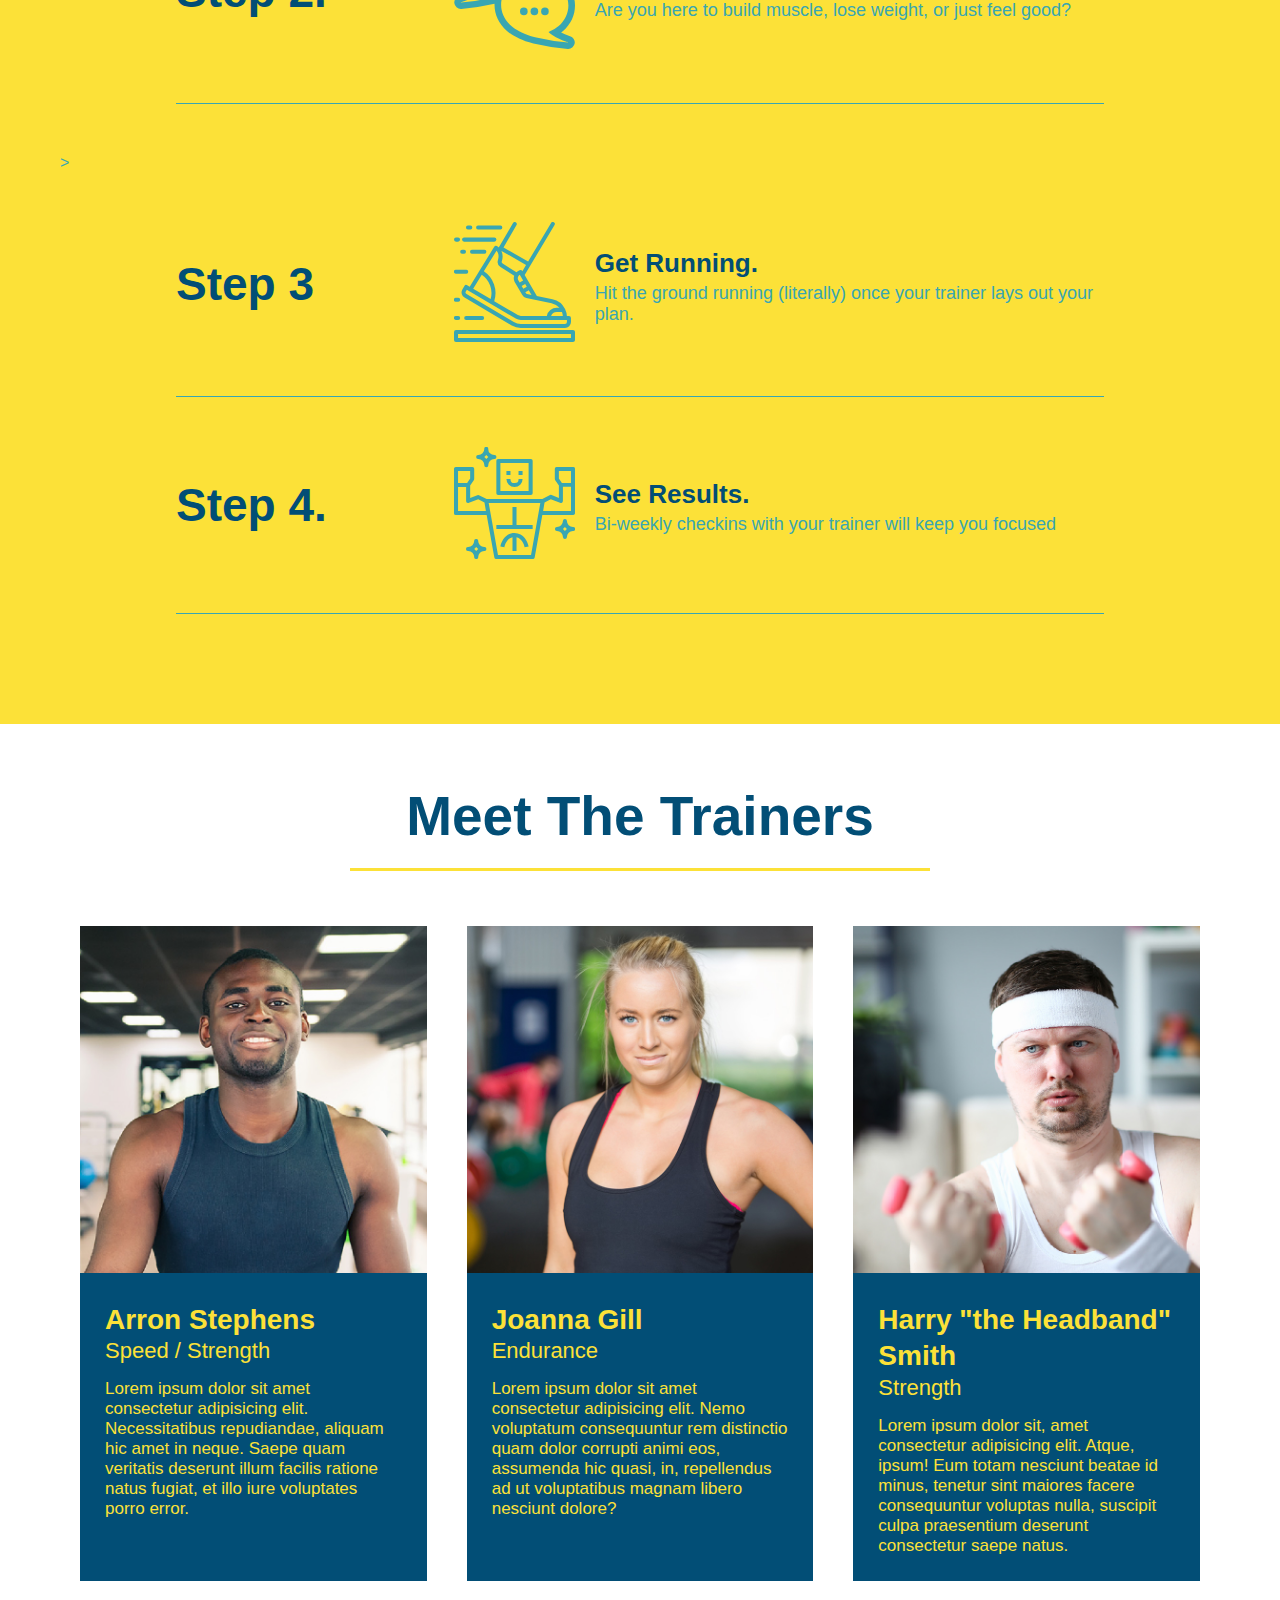
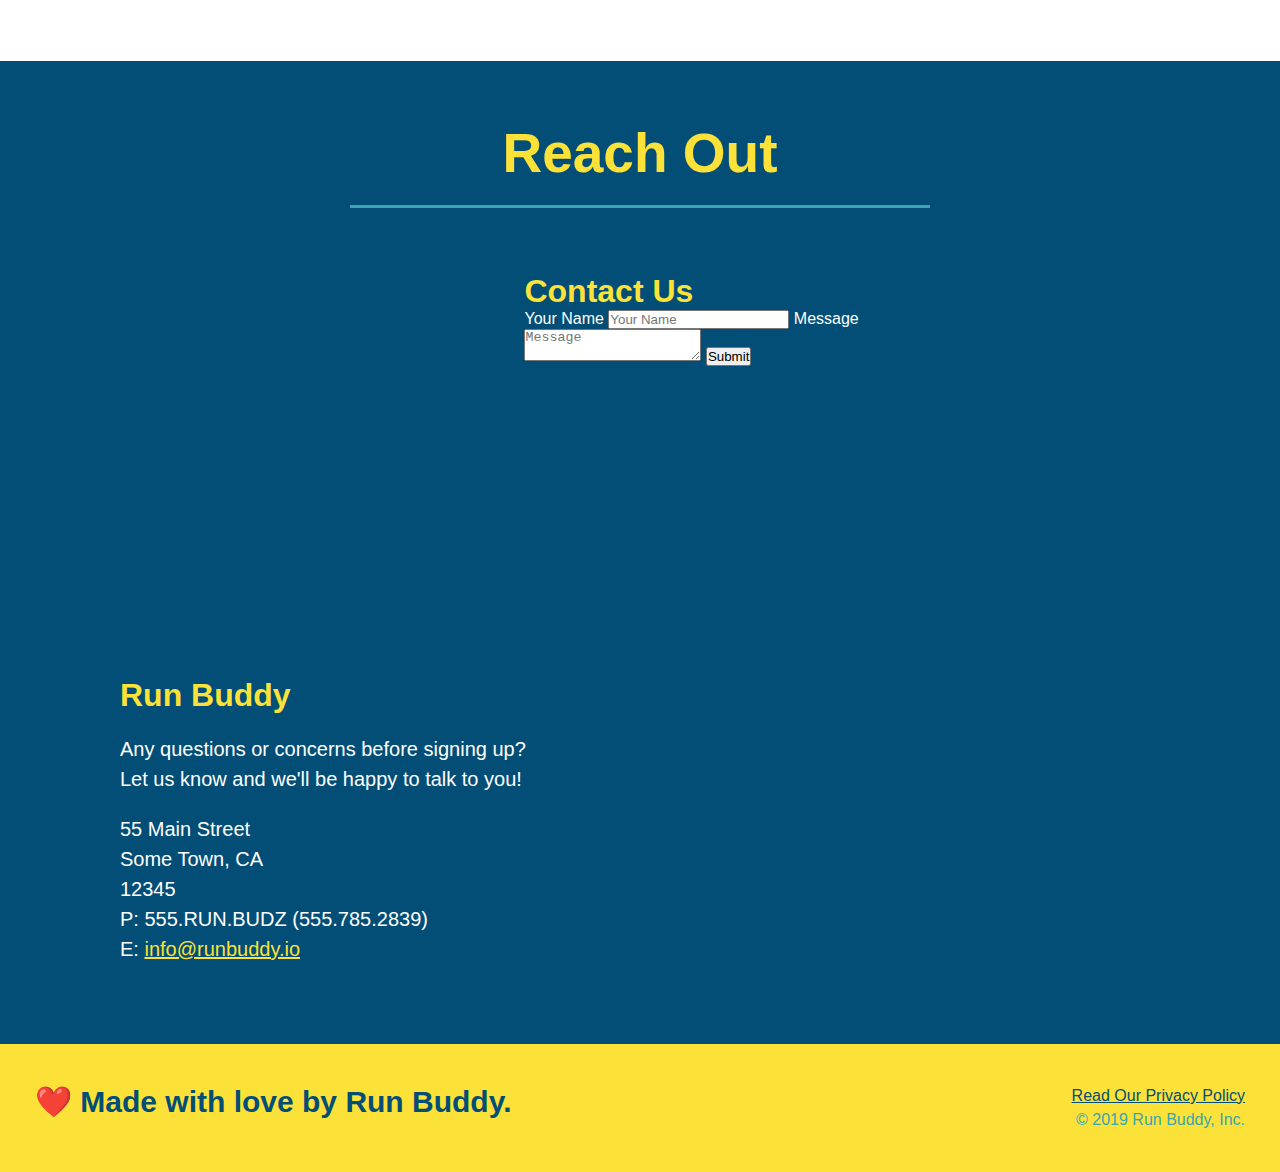
==== commit d4d8fb39: "add flexbox to the trainers" ====
--- a/index.html
+++ b/index.html
@@ -142,44 +142,47 @@
         </section>
         
         <!-- "meet the trainers" section -->
-        <section id="your-trainers" class="trainers">
+        <section id="your-trainers">
             <div class="flex-row">
                  <h2 class="section-title primary-border">Meet The Trainers</h2>
             </div>
-            <article class="trainer">
-                <img src="./assets/images/trainer-1.jpg" alt="Arron Stephens in his workout clothes, ready to pump iron" />
-                <div class="trainer-bio text-left">
-                    <h3>Arron Stephens</h3>
-                    <h4>Speed / Strength</h4>
-                    <p>
-                        Lorem ipsum dolor sit amet consectetur adipisicing elit. Necessitatibus repudiandae, aliquam hic amet in neque. Saepe quam veritatis deserunt illum facilis ratione natus fugiat, et illo iure voluptates porro error.
-                    </p>
-                </div>
-            </article>
-
-            <!-- second trainer bio -->
-            <article class="trainer">
-                <div class="trainer-bio text-right">
-                    <h3>Joanna Gill</h3>
-                    <h4>Endurance</h4>
-                    <p>
-                        Lorem ipsum dolor sit amet consectetur adipisicing elit. Nemo voluptatum consequuntur rem distinctio quam dolor corrupti animi eos, assumenda hic quasi, in, repellendus ad ut voluptatibus magnam libero nesciunt dolore?
-                    </p>
-                </div>
-                <img src="./assets/images/trainer-2.jpg" alt="Joanna Gill cooling off after a workout" />
-            </article>
-
-            <!-- third trainer bio -->
-            <article class="trainer">
-                <img src="./assets/images/trainer-3.jpg" alt="Harry Smith wearing a headband and lifting comically small pink weights" />
-                <div class="trainer-bio text-left">
-                    <h3>Harry "the Headband" Smith</h3>
-                    <h4>Strength</h4>
-                    <p>
-                        Lorem ipsum dolor sit, amet consectetur adipisicing elit. Atque, ipsum! Eum totam nesciunt beatae id minus, tenetur sint maiores facere consequuntur voluptas nulla, suscipit culpa praesentium deserunt consectetur saepe natus.
-                    </p>
-                </div>
-            </article>
+
+            <div class="trainers">
+                <article class="trainer">
+                    <img src="./assets/images/trainer-1.jpg" alt="Arron Stephens in his workout clothes, ready to pump iron" />
+                    <div class="trainer-bio">
+                        <h3 class="trainer-name">Arron Stephens</h3>
+                        <h4 class="trainer-role">Speed / Strength</h4>
+                        <p>
+                            Lorem ipsum dolor sit amet consectetur adipisicing elit. Necessitatibus repudiandae, aliquam hic amet in neque. Saepe quam veritatis deserunt illum facilis ratione natus fugiat, et illo iure voluptates porro error.
+                        </p>
+                    </div>
+                </article>
+
+                <!-- second trainer bio -->
+                <article class="trainer">
+                    <img src="./assets/images/trainer-2.jpg" alt="Joanna Gill cooling off after a workout" />
+                    <div class="trainer-bio">
+                        <h3 class="trainer-name">Joanna Gill</h3>
+                        <h4 class="trainer-role">Endurance</h4>
+                        <p>
+                            Lorem ipsum dolor sit amet consectetur adipisicing elit. Nemo voluptatum consequuntur rem distinctio quam dolor corrupti animi eos, assumenda hic quasi, in, repellendus ad ut voluptatibus magnam libero nesciunt dolore?
+                        </p>
+                    </div> 
+                </article>
+
+                <!-- third trainer bio -->
+                <article class="trainer">
+                    <img src="./assets/images/trainer-3.jpg" alt="Harry Smith wearing a headband and lifting comically small pink weights" />
+                    <div class="trainer-bio">
+                        <h3 class="trainer-name">Harry "the Headband" Smith</h3>
+                        <h4 class="trainer-role">Strength</h4>
+                        <p>
+                            Lorem ipsum dolor sit, amet consectetur adipisicing elit. Atque, ipsum! Eum totam nesciunt beatae id minus, tenetur sint maiores facere consequuntur voluptas nulla, suscipit culpa praesentium deserunt consectetur saepe natus.
+                        </p>
+                    </div>
+                </article>
+            </div>
         </section>
         
         <!-- "reach out" section -->
--- a/assets/css/style.css
+++ b/assets/css/style.css
@@ -223,42 +223,42 @@
     flex: 12;
 }
 
-/* .trainers {
-} */
+.trainers {
+    width: 100%;
+    margin: 0 auto;
+    display: flex;
+    flex-wrap: wrap;
+    justify-content: space-around;
+}
 
 .trainer {
-    width: 900px;
-    margin: 0 auto 30px auto;
+    margin: 20px;
     background: #024e76;
     color: #fce138;
-    overflow: auto;
+    flex: 1;
 }
 
 .trainer img {
-    width: 35%;
-    float: left;
+    width: 100%;
 }
 
 .trainer-bio {
-    padding: 35px;
-    float: left;
-    width: 65%;
+    padding: 25px;
 }
 
 .trainer-bio h3 {
-    font-size: 32px;
-    margin-bottom: 8px;
+    font-size: 28px;
+    line-height: 1.3;
 }
 
 .trainer-bio h4 {
     font-weight: lighter;
-    font-size: 26px;
-    margin-bottom: 25px;
+    font-size: 22px;
+    margin-bottom: 15px;
 }
 
 .trainer-bio p {
     font-size: 17px;
-    line-height: 1.3;
 }
 
 /* reach out styles */
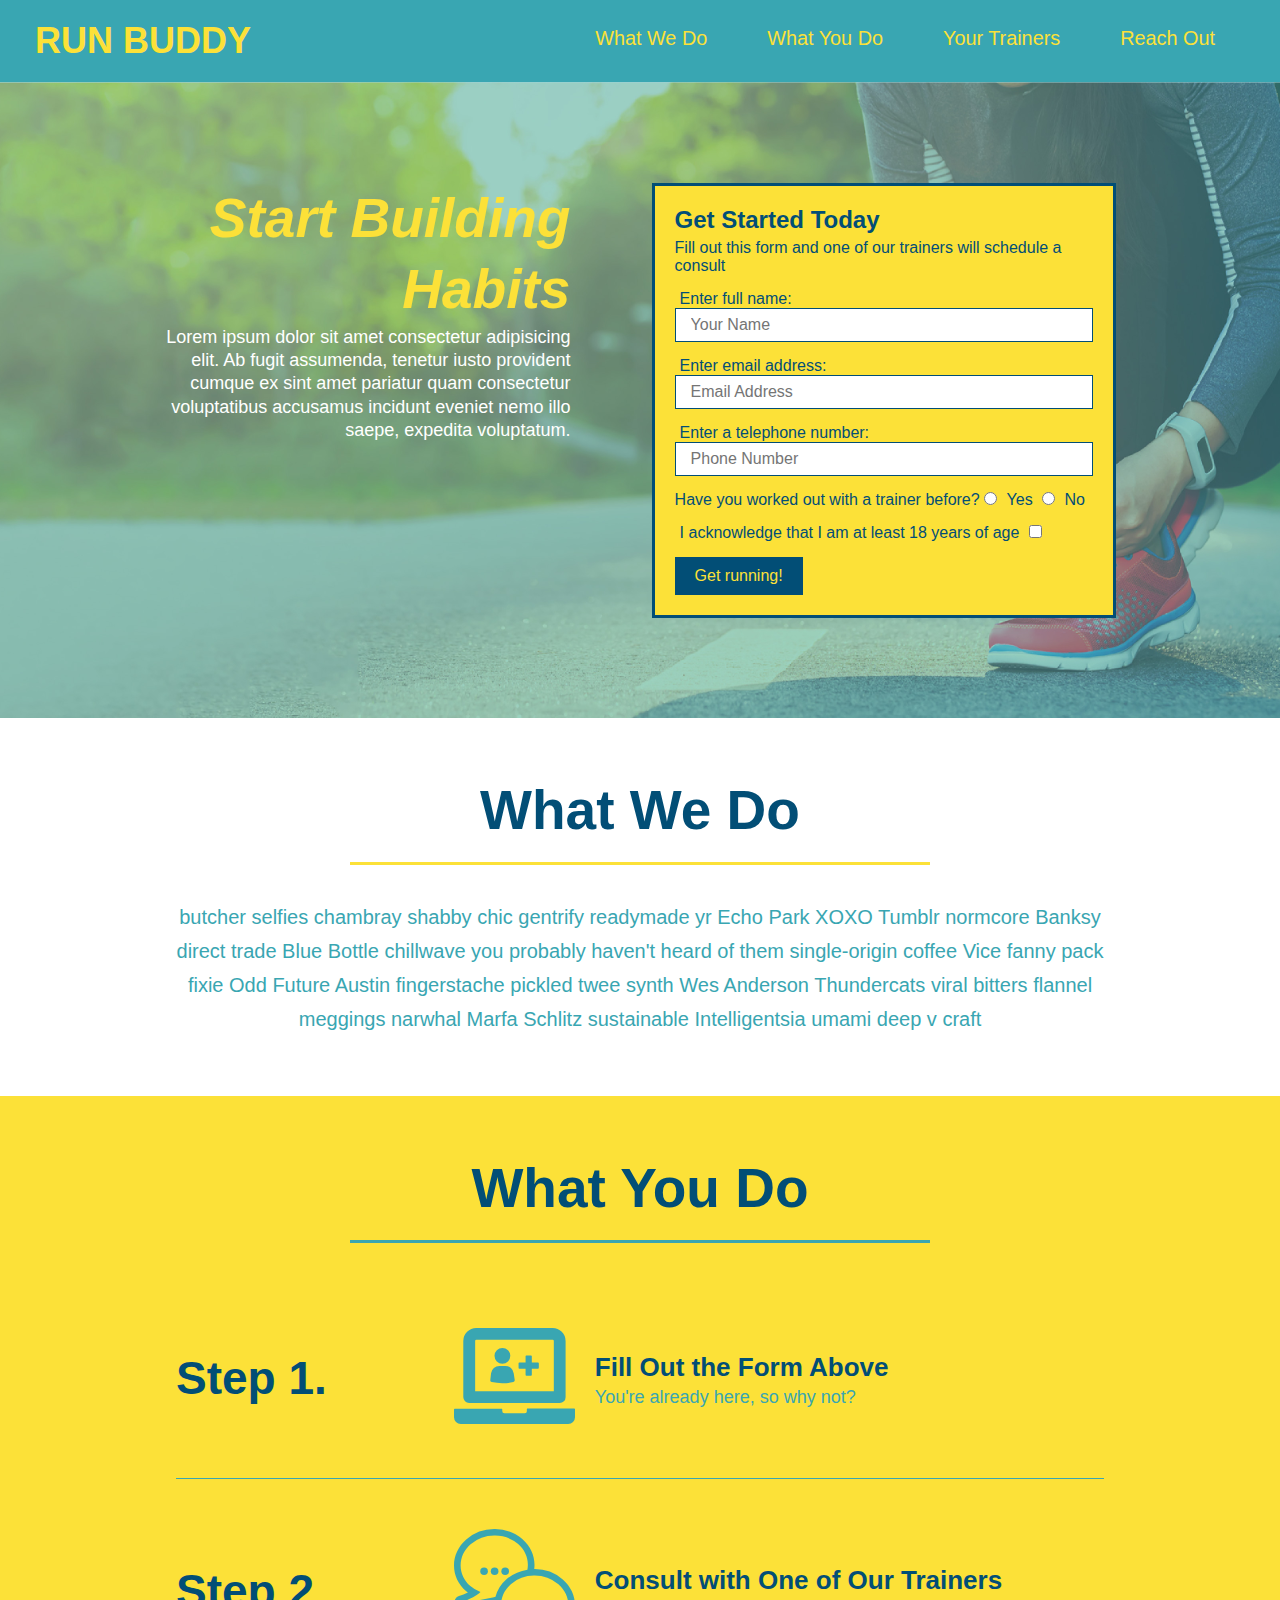
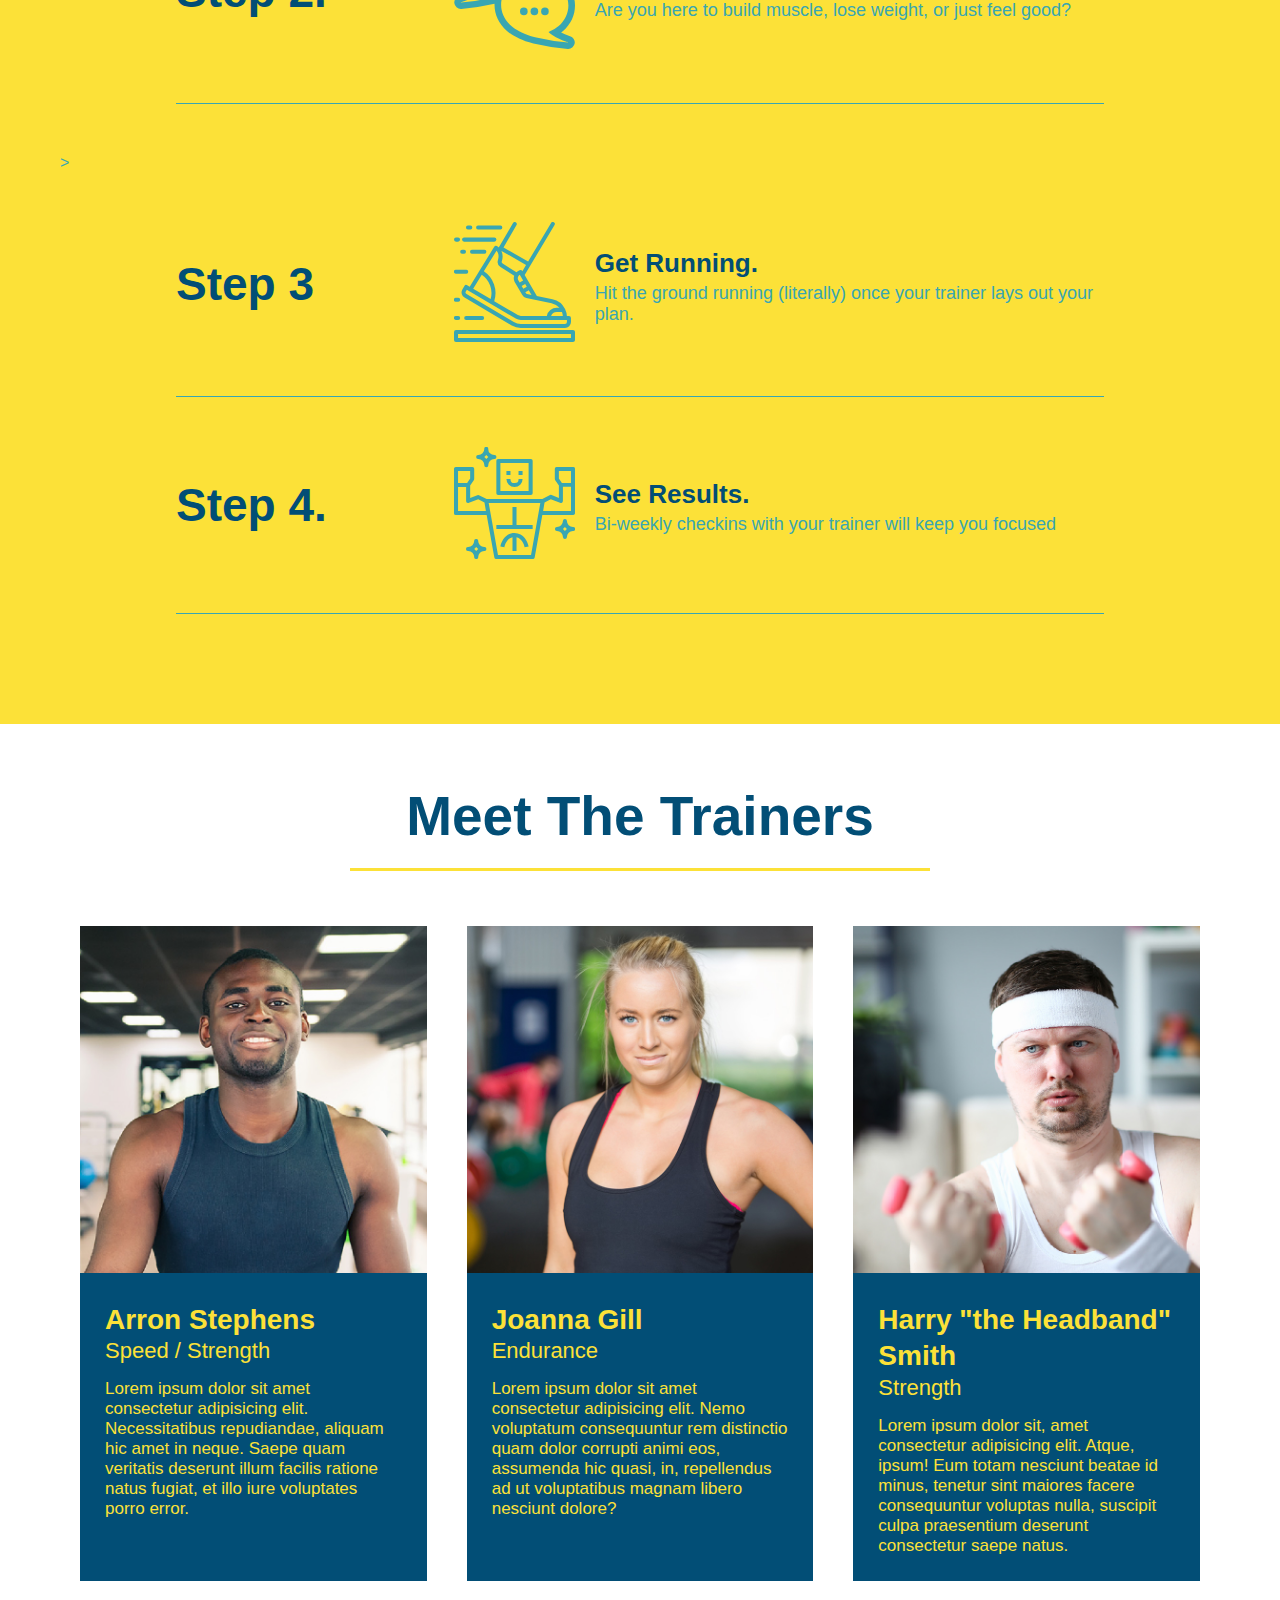
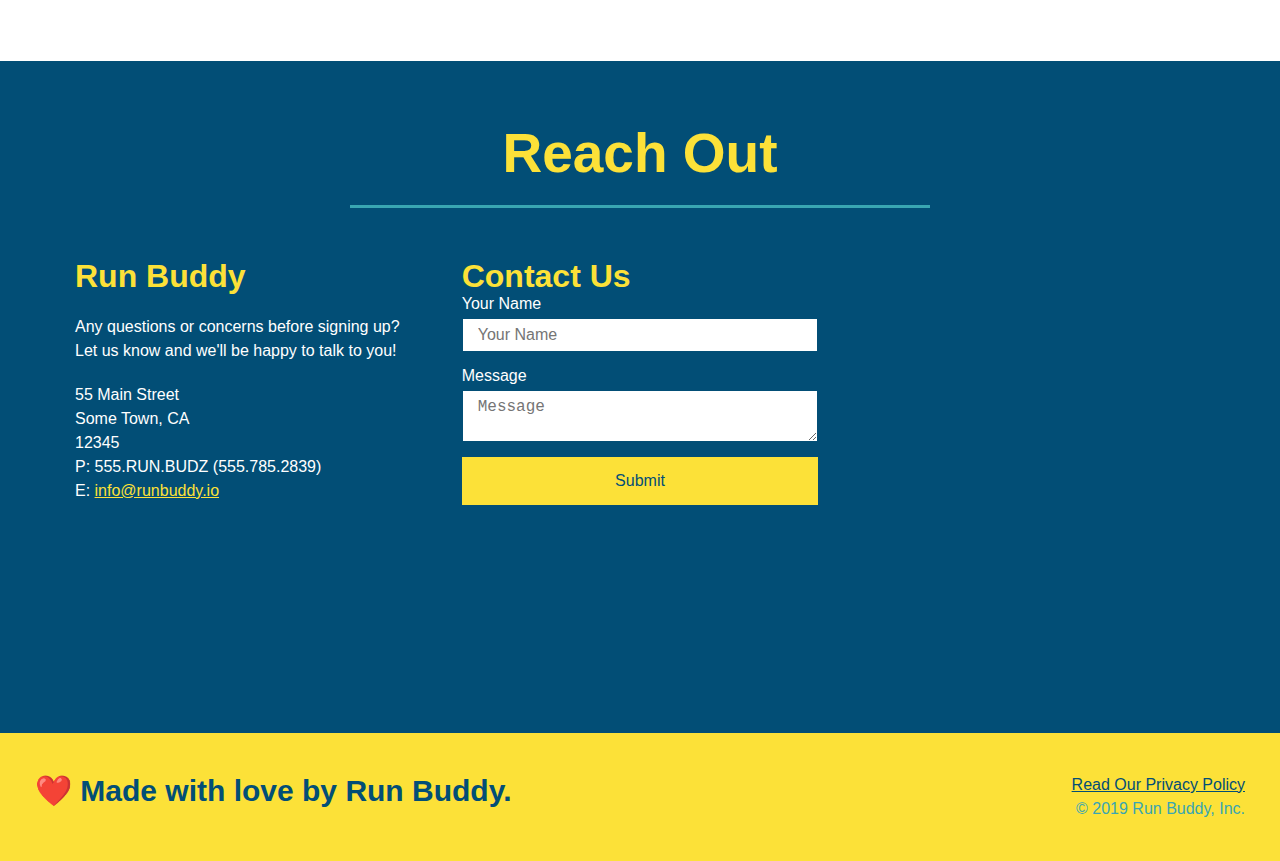
==== commit b410bbd7: "reach out flexbox" ====
--- a/index.html
+++ b/index.html
@@ -190,26 +190,8 @@
             <div class="flex-row">
                  <h2 class="section-title secondary-border">Reach Out</h2>
             </div>
+
             <div class="contact-info">
-                <iframe src="https://www.google.com/maps/embed?pb=!1m18!1m12!1m3!1d12906.406402227632!2d-78.93301571287844!3d36.03002103647725!2m3!1f0!2f0!3f0!3m2!1i1024!2i768!4f13.1!3m3!1m2!1s0x89ace36a9b4e80df%3A0x803dedaae66e74a3!2sEmerald%20Medicine%20Company!5e0!3m2!1sen!2sus!4v1633468445932!5m2!1sen!2sus"  
-                style="border:0;" 
-                allowfullscreen="" 
-                loading="lazy">
-                </iframe>
-                
-                <div class="contact-form">
-                    <h3>Contact Us</h3>
-                    <form>
-                        <label for="contact-name">Your Name</label>
-                        <input type="text" id="contact-name" placeholder="Your Name" />
-
-                        <label for="contact-message">Message</label>
-                        <textarea id="contact-message" placeholder="Message"></textarea>
-
-                        <button type="submit">Submit</button>
-                    </form>
-                </div>
-                
                 <div>
                     <h3>Run Buddy</h3>
                     <p>
@@ -217,6 +199,7 @@
                         <br />
                         Let us know and we'll be happy to talk to you!
                     </p>
+                    
                     <address>
                         55 Main Street <br/>
                         Some Town, CA <br/>
@@ -225,7 +208,27 @@
                         E: <a href="mailto:info@runbuddy.io">info@runbuddy.io</a>
                     </address>
                 </div>
-            </div>
+
+                <div class="contact-form">
+                    <h3>Contact Us</h3>
+                    <form>
+                        <label for="contact-name">Your Name</label>
+                        <input type="text" id="contact-name" placeholder="Your Name" />
+
+                        <label for="contact-message">Message</label>
+                        <textarea id="contact-message" placeholder="Message"></textarea>
+
+                        <button type="submit">Submit</button>
+                    </form>
+                </div>
+
+                <iframe src="https://www.google.com/maps/embed?pb=!1m18!1m12!1m3!1d12906.406402227632!2d-78.93301571287844!3d36.03002103647725!2m3!1f0!2f0!3f0!3m2!1i1024!2i768!4f13.1!3m3!1m2!1s0x89ace36a9b4e80df%3A0x803dedaae66e74a3!2sEmerald%20Medicine%20Company!5e0!3m2!1sen!2sus!4v1633468445932!5m2!1sen!2sus"  
+                    style="border:0;" 
+                    allowfullscreen="" 
+                    loading="lazy">
+                </iframe>
+            </div>
+
         </section>
 
         <!-- footer -->
--- a/assets/css/style.css
+++ b/assets/css/style.css
@@ -270,17 +270,22 @@
     color: #fce138;
 }
 
+.contact-info {
+    display: flex;
+    justify-content: space-between;
+    flex-wrap: wrap;
+}
+
+.contact-info > * {
+    flex: 1;
+    margin: 15px;
+}
+
 .contact-info iframe {
-    width: 400px;
     height: 400px;
 }
 
 .contact-info div {
-    width: 410px;
-    display: inline-block;
-    vertical-align: top;
-    text-align: left;
-    margin: 30px 0 0 60px;
     color: white;
 }
 
@@ -292,7 +297,7 @@
 .contact-info p, .contact-info address {
     margin: 20px 0;
     line-height: 1.5;
-    font-size: 20px;
+    font-size: 16px;
     font-style: normal;
 }
 
@@ -300,6 +305,26 @@
     color: #fce138;
 }
 
+.contact-form input, .contact-form textarea {
+    border: 1px solid #024e76;
+    display: block;
+    padding: 7px 15px;
+    font-size: 16px;
+    color: #024e76;
+    width: 100%;
+    margin-bottom: 15px;
+    margin-top: 5px;
+}
+
+.contact-form button {
+    width: 100%;
+    border: none;
+    background: #fce138;
+    color: #024e76;
+    text-align: center;
+    padding: 15px 0;
+    font-size: 16px;
+}
 /* reach out end */
 
 .text-left {
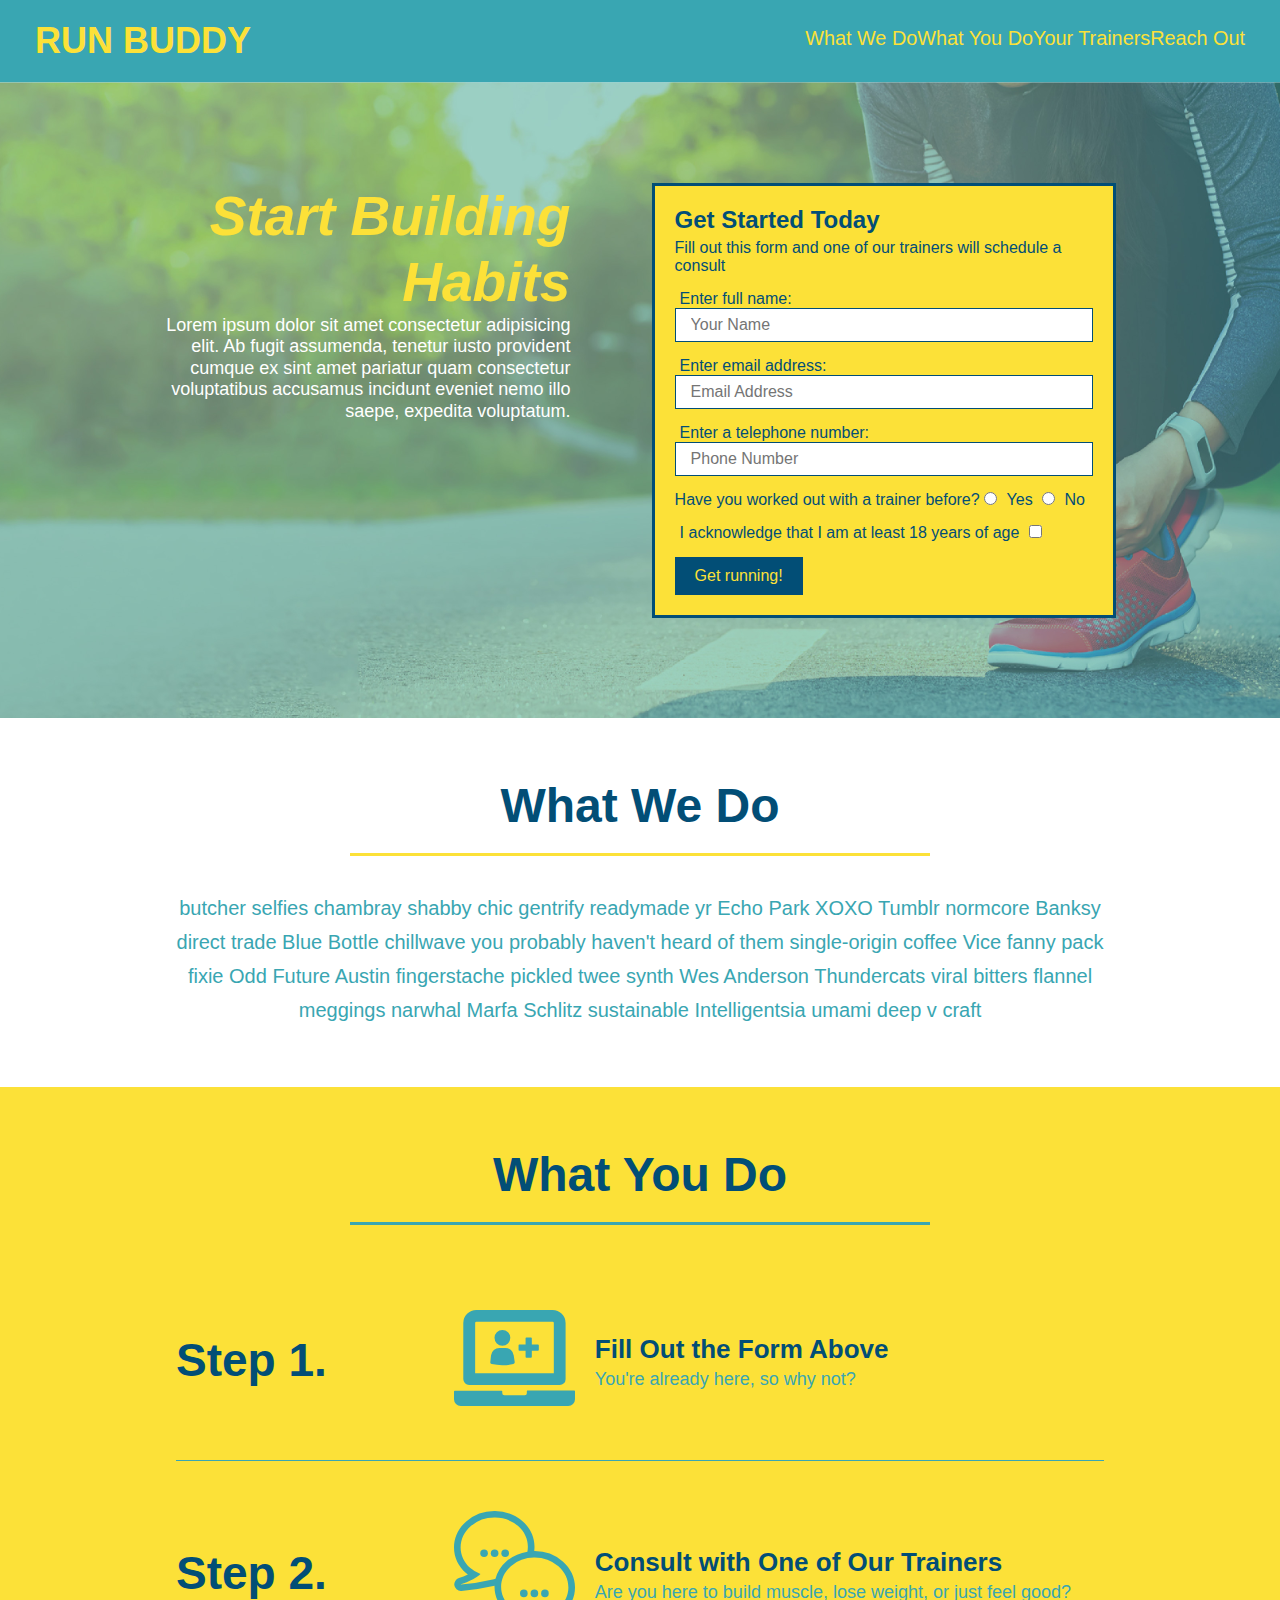
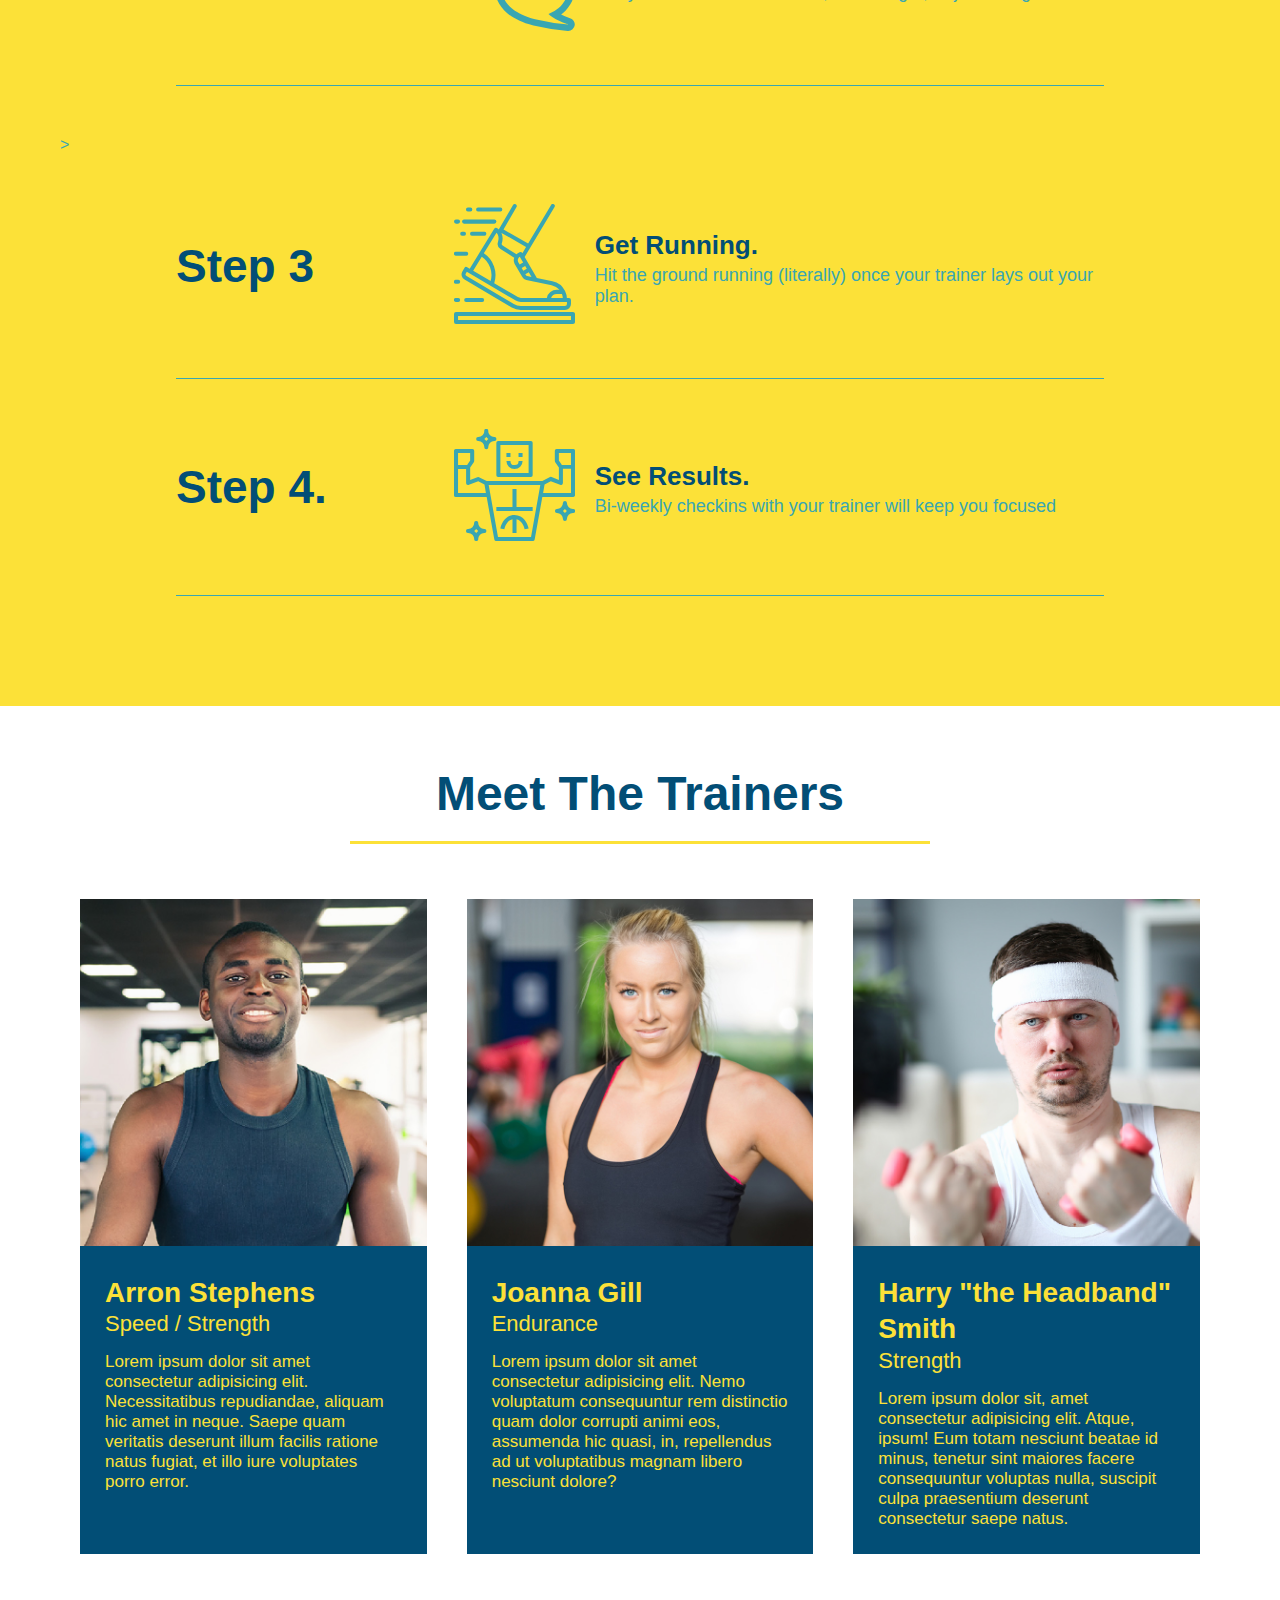
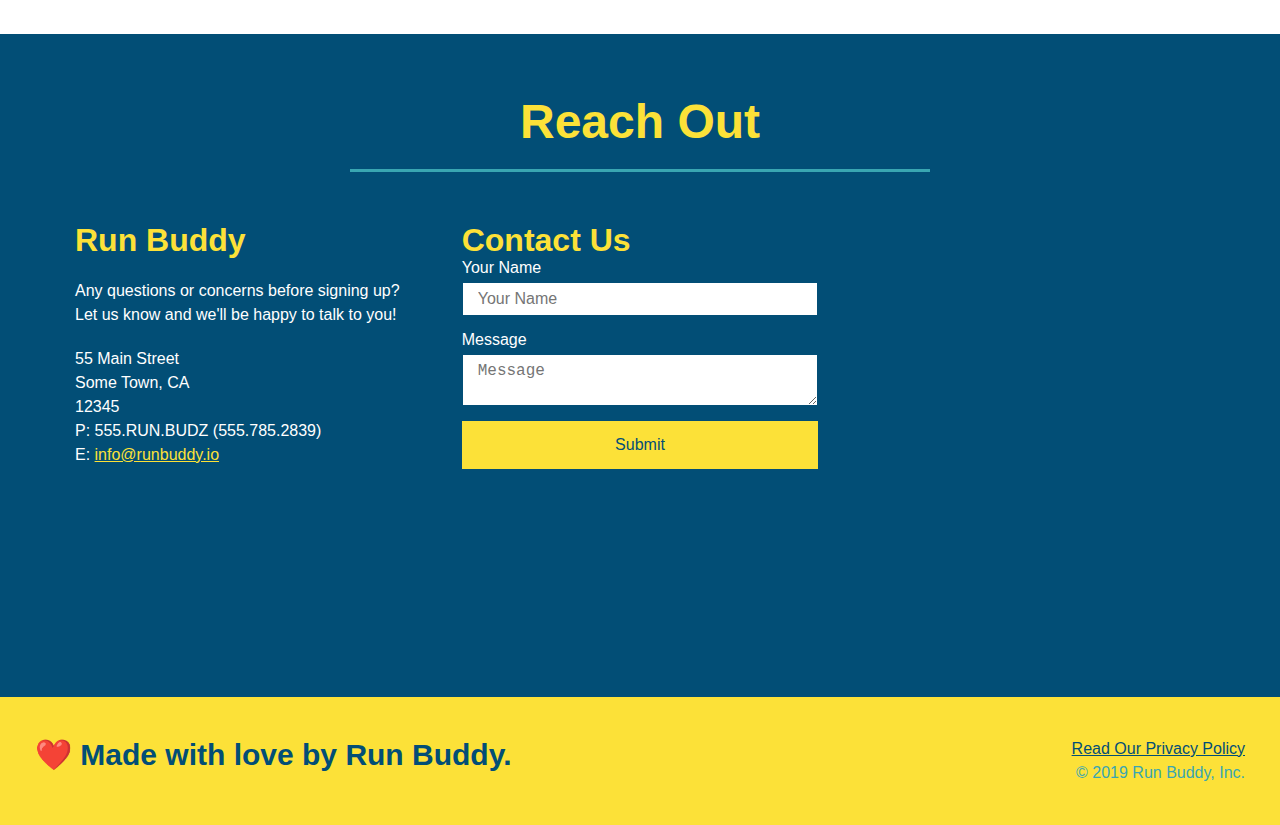
==== commit d97a517c: "stylesheet media queries" ====
--- a/index.html
+++ b/index.html
@@ -2,6 +2,7 @@
 <html lang="en">
     <head>
         <meta charset="UTF-8" /> 
+        <meta name="viewport" content="width=device-width, initial-scale=1.0" />
         <title>Run Buddy</title>
 
         <link rel="stylesheet" href="./assets/css/style.css" />
--- a/assets/css/style.css
+++ b/assets/css/style.css
@@ -44,7 +44,7 @@
 }
 
 header nav ul li a {
-    margin: 0 30px;
+    padding: 10px 15x;
     font-weight: lighter;
     font-size: 1.55vw;
 }
@@ -85,6 +85,7 @@
     display: flex;
     justify-content: center;
     flex-wrap: wrap;
+    align-items: flex-start;
 }
 
 .hero-cta {
@@ -93,7 +94,7 @@
     margin: 3.5%;
     color: #fff;
     font-size: 18px;
-    line-height: 1.3;
+    line-height: 1.2;
 }
 
 .hero-cta h2 {
@@ -144,7 +145,7 @@
 }
 
 .section-title {
-    font-size: 55px;
+    font-size: 48px;
     color: #024e76;
     border-bottom: 3px solid;
     padding-bottom: 20px;
@@ -338,4 +339,18 @@
 .flex-row {
     display: flex;
 }
- + 
+/* MEDIA QUERY FOR SMALLER DESTOP SCREENS AND SMALLER */
+@media screen and (max-width:980px) {
+    
+}
+
+/* ... FOR TABLETS AND SMALLER */
+@media screen and (max-width: 768px) {
+   
+}
+
+/* ... FOR MOBILE PHONES AND SMALLER */
+@media screen and (max-width: 575px) {
+    
+}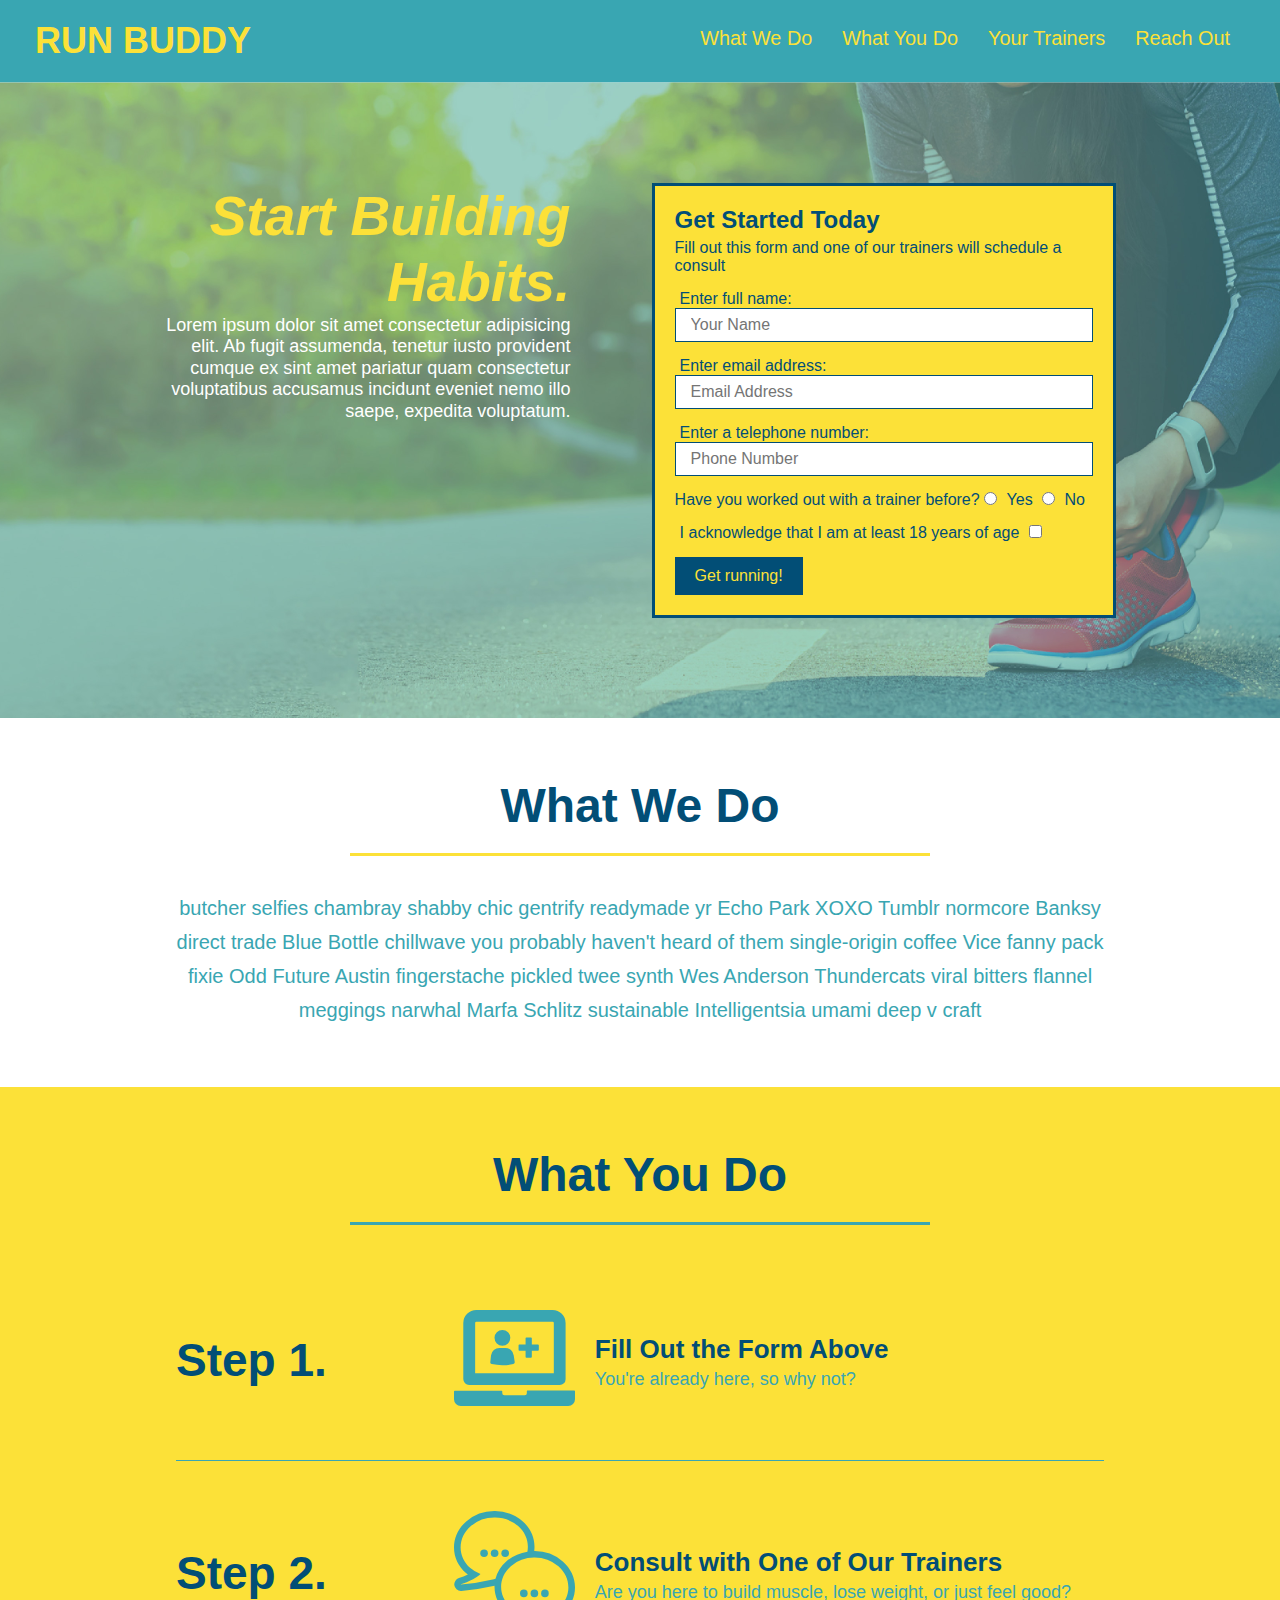
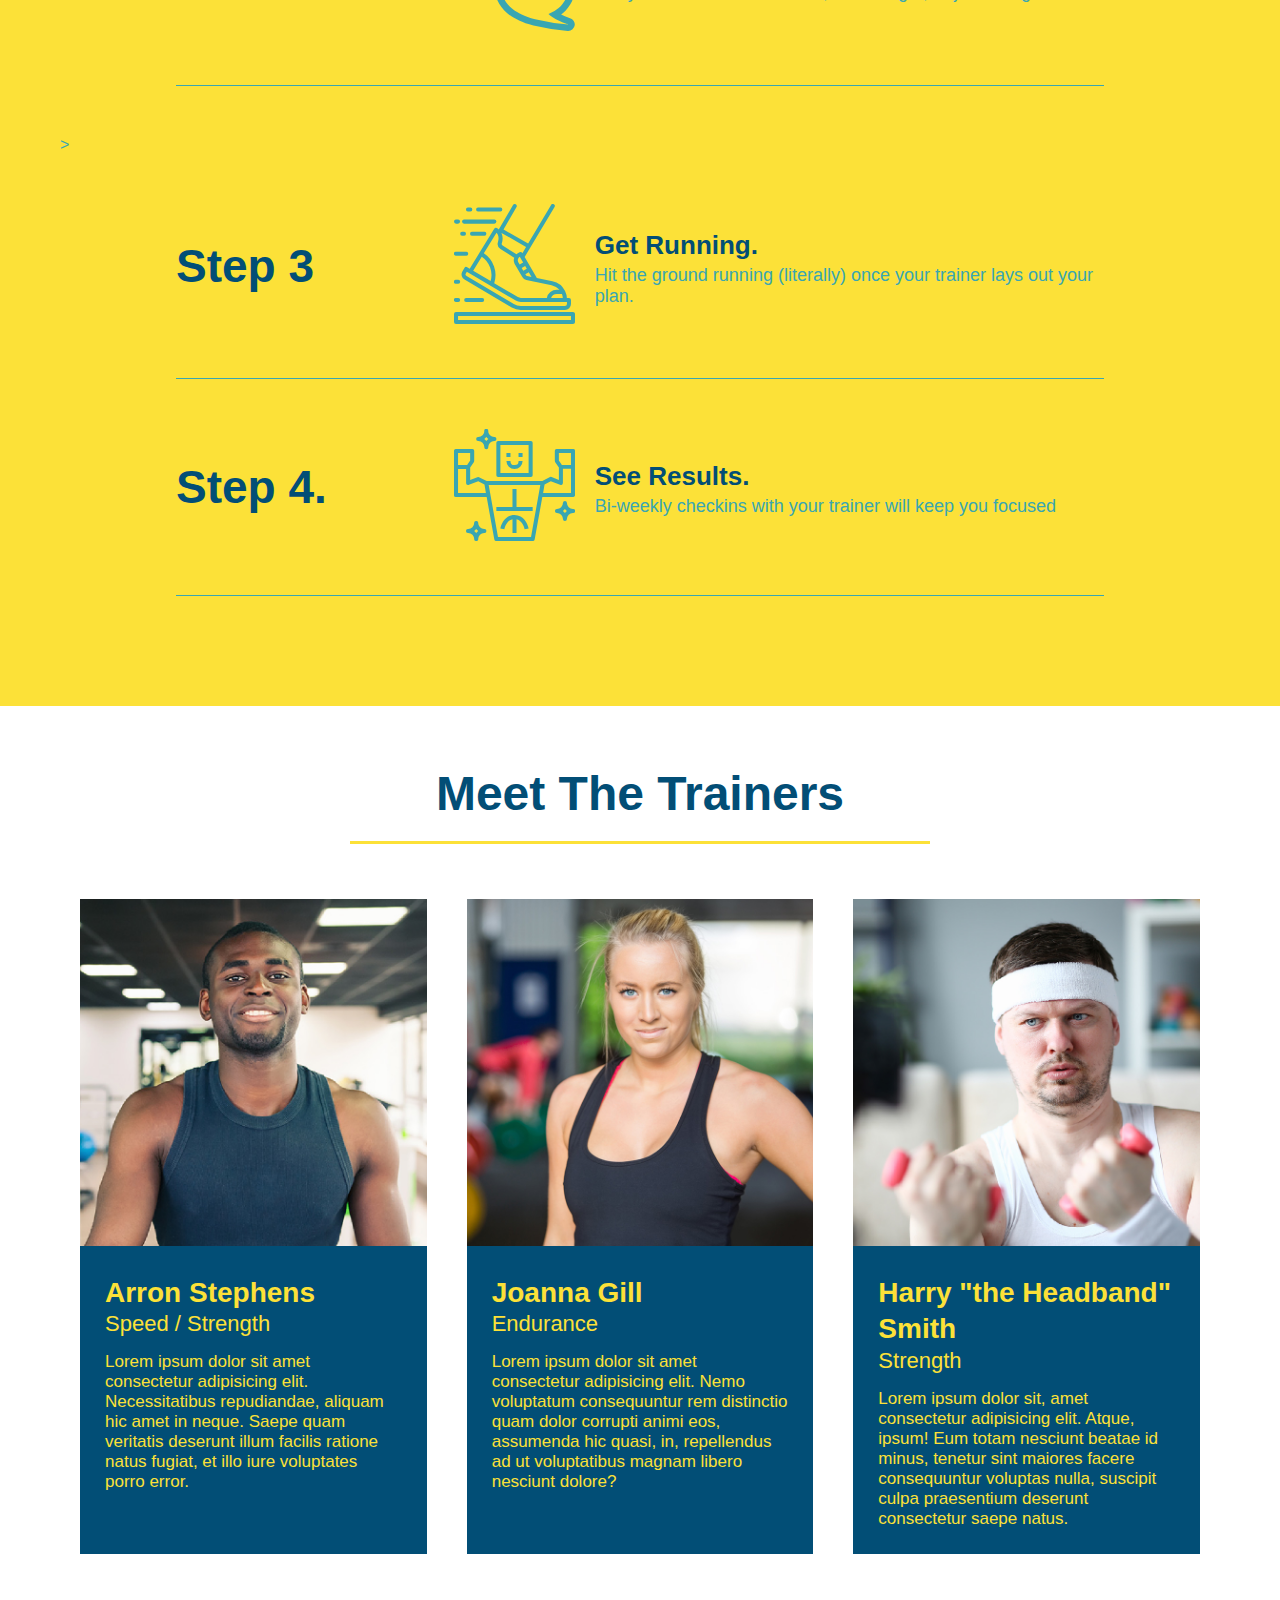
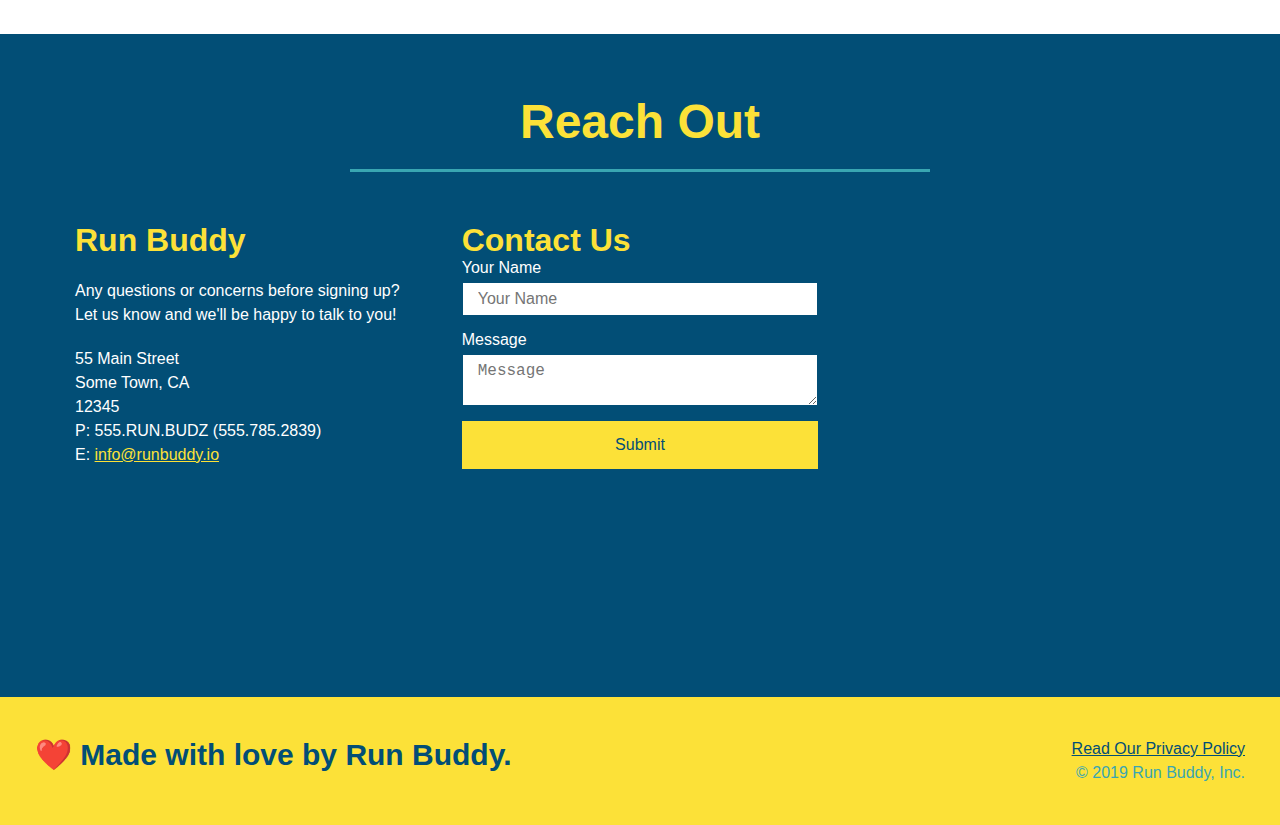
==== commit 8ec5f178: "media queries for most screen types" ====
--- a/index.html
+++ b/index.html
@@ -37,7 +37,7 @@
         <!-- hero/jumbotron -->
         <section class="hero">
             <div class="hero-cta">
-                <h2>Start Building Habits</h2>
+                <h2>Start Building Habits.</h2>
                 <p>
                     Lorem ipsum dolor sit amet consectetur adipisicing elit. Ab fugit assumenda, tenetur iusto provident cumque ex sint amet pariatur quam consectetur voluptatibus accusamus incidunt eveniet nemo illo saepe, expedita voluptatum.
                 </p>
--- a/assets/css/style.css
+++ b/assets/css/style.css
@@ -17,37 +17,37 @@
     display: flex;
     justify-content: space-between;
     flex-wrap: wrap;
-}
-
-header h1 {
+  }
+  
+  header h1 {
     font-weight: bold;
+    margin: 0;
     font-size: 36px;
     color: #fce138;
-    margin: 0;
-}
-
-header a {
+  }
+  
+  header a {
     text-decoration: none;
     color: #fce138;
-}
-
-header nav {
+  }
+  
+  header nav {
     margin: 7px 0;
-}
-
-header nav ul {
+  }
+  
+  header nav ul {
     display: flex;
     flex-wrap: wrap;
     justify-content: space-between;
     align-items: center;
     list-style: none;
-}
-
-header nav ul li a {
-    padding: 10px 15x;
+  }
+  
+  header nav ul li a {
+    padding: 10px 15px;
     font-weight: lighter;
     font-size: 1.55vw;
-}
+  }
 
 footer {
     background: #fce138;
@@ -342,15 +342,109 @@
  
 /* MEDIA QUERY FOR SMALLER DESTOP SCREENS AND SMALLER */
 @media screen and (max-width:980px) {
+    header {
+        padding-bottom: 0;
+        justify-content: center;
+    }
+
+    header h1 {
+        width: 100%;
+        text-align: center;
+    }
+
+    header nav ul {
+        margin-top: 20px;
+        width: 100%;
+        justify-content: center;
+    }
     
+    header nav ul li a {
+        font-size: 20px;
+    }
+
+    footer h2, footer div {
+        text-align: center;
+        width: 100%;
+    }
+
+    .hero-cta, .hero-form {
+        width: 100%;
+    }
+
+    .hero-cta {
+        text-align: center;
+    }
+
+    .section-title {
+        width: 80%;
+    }
+
+    .trainer {
+        flex: 0 70%;
+    }
+
+    .contact-info iframe {
+        flex: 1 100%;
+    }
 }
 
 /* ... FOR TABLETS AND SMALLER */
 @media screen and (max-width: 768px) {
-   
+   section {
+       padding: 30px 15px;
+   }
+
+   .step h3 {
+       flex: 1 100%;
+       text-align: center;
+   }
+
+   .step-info {
+       flex: 2 100%;
+       text-align: center;
+       justify-content: center;
+   }
+
+   .step-img {
+       flex: 0 32%;
+       margin-right: 0;
+       margin-top: 15px;
+       margin-bottom: 15px;
+   }
+
+   .step-text {
+       flex: 100%
+   }
+
 }
 
 /* ... FOR MOBILE PHONES AND SMALLER */
 @media screen and (max-width: 575px) {
-    
+    .hero-form button {
+        width: 100%;
+    }
+
+    .section-title {
+        width: 95%;
+    }
+
+    .intro p {
+        width: 100%;
+    }
+
+    .trainer {
+        flex: 0 100%;
+    }
+
+    .contact-info {
+        text-align: center;
+    }
+
+    .contact-info > * {
+        flex: 0 100%;
+    }
+
+    .contact-form {
+        order: 3;
+    }
 }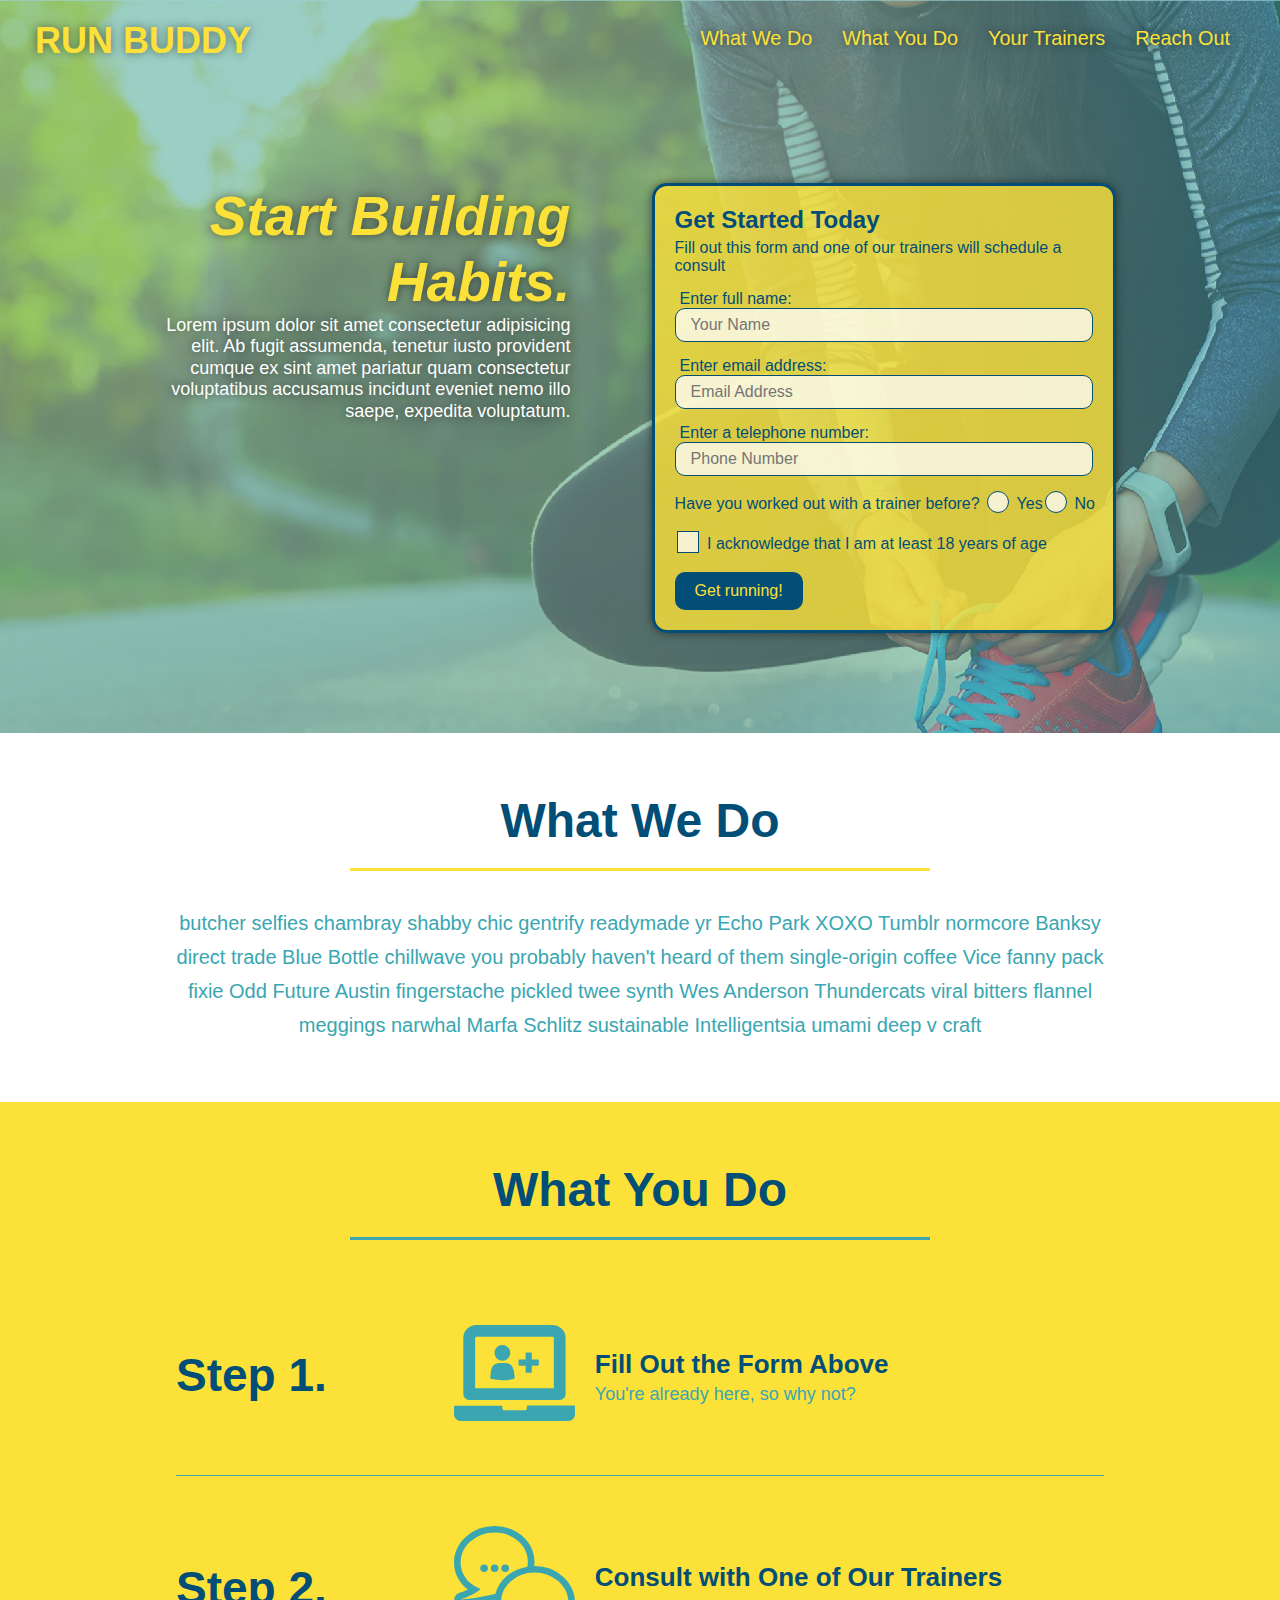
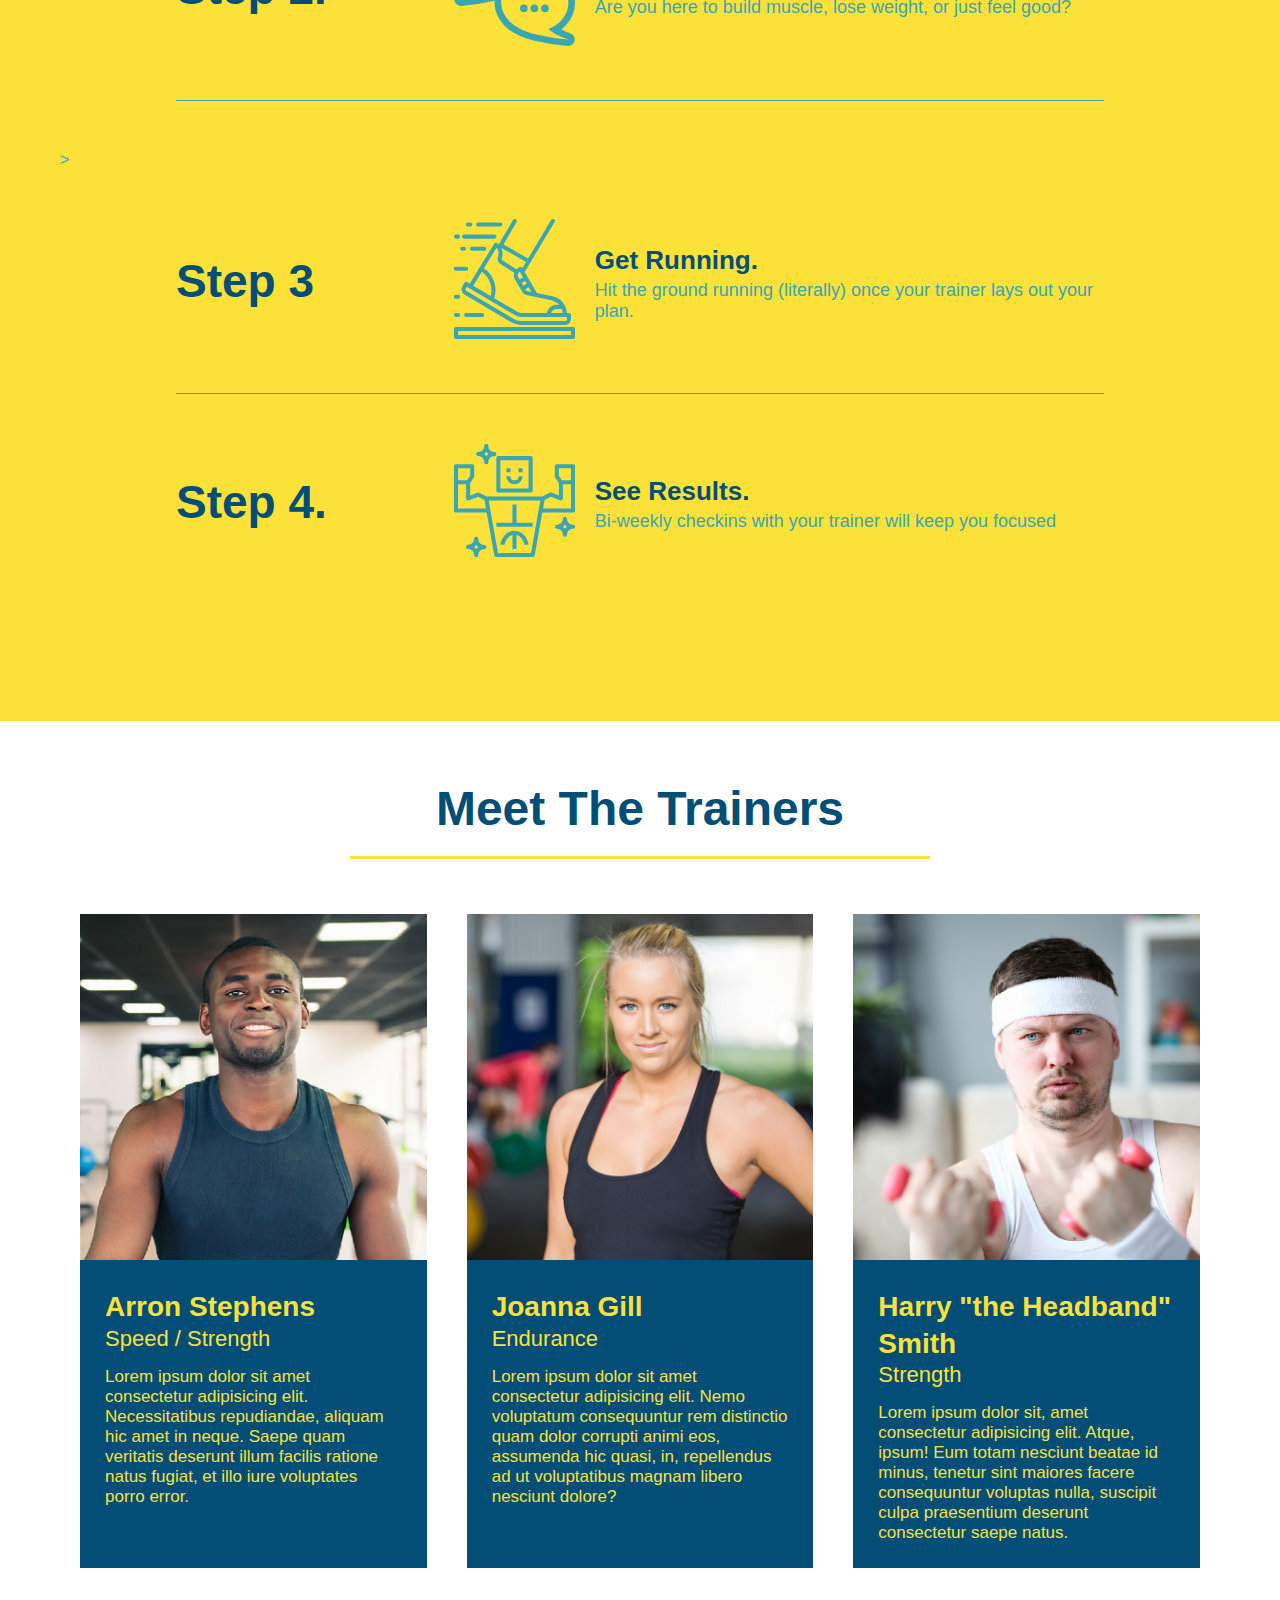
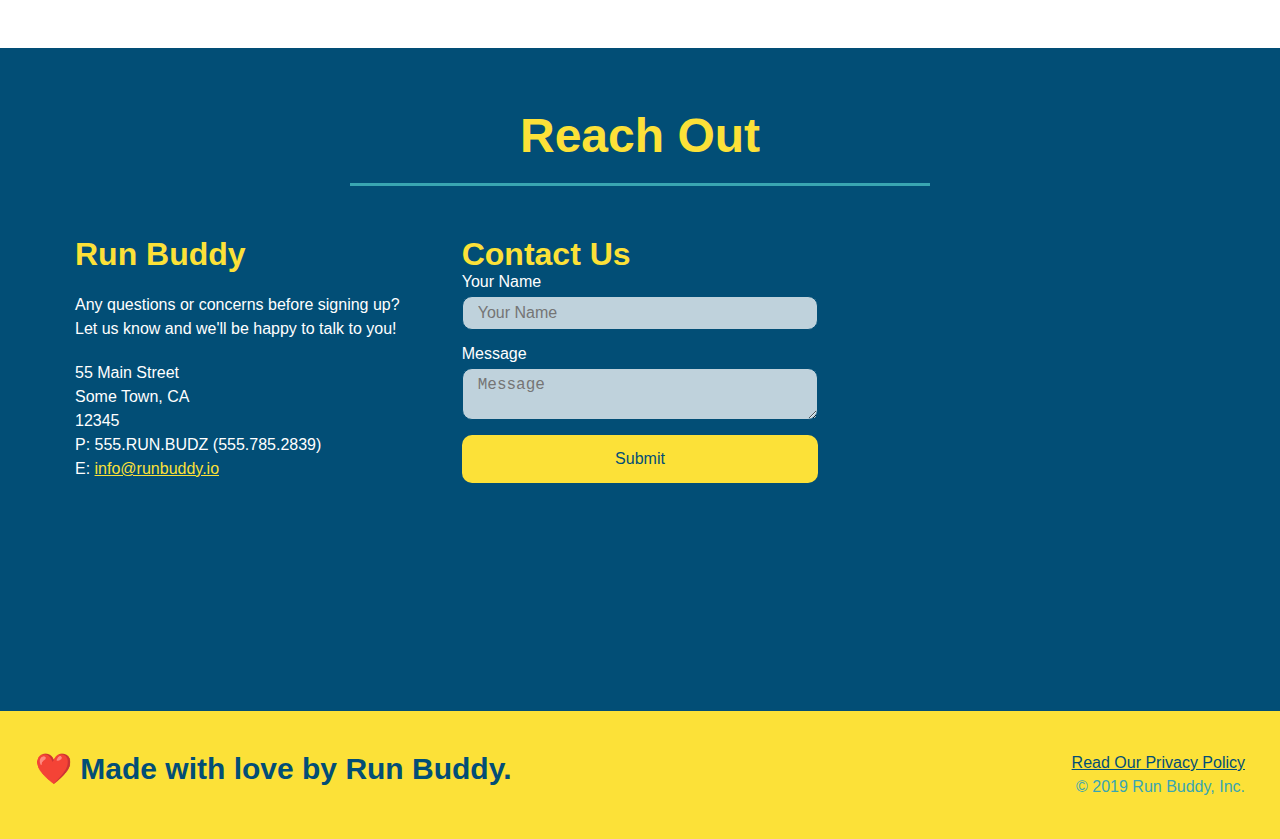
==== commit 5be916e1: "final css touches" ====
--- a/index.html
+++ b/index.html
@@ -55,14 +55,20 @@
                 <input class="form-input" type="tel" placeholder="Phone Number" name="phone" id="phone" />
                 <p>
                     Have you worked out with a trainer before?
-                    <input type="radio" name="trainer-confirm" id="trainer-yes" />
-                    <label for="trainer-yes">Yes</label>
-                    <input type="radio" name="trainer-confirm" id="trainer-no" />
-                    <label for="trainer-no">No</label>
-                </p>
-                <p>
-                    <label for="checkbox">I acknowledge that I am at least 18 years of age</label>
-                    <input type="checkbox" name="age-confirm" id="checkbox" />
+                    <span  class="radio-wrapper">
+                        <input type="radio" name="trainer-confirm" id="trainer-yes" />
+                        <label for="trainer-yes">Yes</label>
+                    </span>
+                    <span class="radio-wrapper">
+                        <input type="radio" name="trainer-confirm" id="trainer-no" />
+                        <label for="trainer-no">No</label>
+                    </span>
+                </p>
+                <p>
+                    <span class="checkbox-wrapper">
+                        <input type="checkbox" name="age-confirm" id="checkbox" />
+                        <label for="checkbox">I acknowledge that I am at least 18 years of age</label>
+                    </span>
                 </p>
                 <button type="submit">
                     Get running!
--- a/assets/css/style.css
+++ b/assets/css/style.css
@@ -1,3 +1,9 @@
+:root {
+    --primary-color: #fce138;
+    --secondary-color: #024e76;
+    --tertiary-color: #39a6b2;
+}
+
 * {
     margin: 0;
     padding: 0;
@@ -5,30 +11,39 @@
 }
 
 body {
-    color: #39a6b2;
+    color: var(--tertiary-color);
     font-family: Helvetica, Arial, sans-serif;
     
 }
 
 /* apply styles to <header> */
 header {
+    background-image: url("../images/hero-bg.jpg");
+    background-size: cover;
+    background-position: 80%;
+    background-attachment: fixed;
     padding: 20px 35px;
-    background-color: #39a6b2;
+    background-color: var(--tertiary-color);
     display: flex;
     justify-content: space-between;
     flex-wrap: wrap;
+    position: -webkit-sticky;
+    position: sticky;
+    top: 0;
+    z-index: 9999;
   }
   
   header h1 {
     font-weight: bold;
     margin: 0;
     font-size: 36px;
-    color: #fce138;
+    color: var(--primary-color);
+    text-shadow: 0 0 10px rgba(0, 0, 0, 0.5);
   }
   
   header a {
     text-decoration: none;
-    color: #fce138;
+    color: var(--primary-color);
   }
   
   header nav {
@@ -47,10 +62,18 @@
     padding: 10px 15px;
     font-weight: lighter;
     font-size: 1.55vw;
+    text-shadow: 0 0 10px rgba(0, 0, 0, 0.5);
+  }
+
+  header nav ul li a:hover {
+      background: var(--primary-color);
+      color: var(--secondary-color);
+      border-radius: 15px;
+      text-shadow: none;
   }
 
 footer {
-    background: #fce138;
+    background: var(--primary-color);
     width: 100%;
     padding: 40px 35px;
     display: flex;
@@ -59,7 +82,7 @@
 }
 
 footer h2 {
-    color: #024e76;
+    color: var(--secondary-color);
     font-size: 30px; 
     margin: 0;
 }
@@ -70,7 +93,7 @@
 }
 
 footer a {
-    color: #024e76;
+    color: var(--secondary-color);
 }
 
 section {
@@ -81,7 +104,8 @@
 .hero {
     background-image: url("../images/hero-bg.jpg");
     background-size: cover;
-    background-position: center;
+    background-position: 80%;
+    background-attachment: fixed;
     display: flex;
     justify-content: center;
     flex-wrap: wrap;
@@ -95,22 +119,25 @@
     color: #fff;
     font-size: 18px;
     line-height: 1.2;
+    text-shadow: 0 0 10px rgba(0, 0, 0, 0.5);
 }
 
 .hero-cta h2 {
     font-style: italic;
     font-size: 55px;
-    color: #fce138;
+    color: var(--primary-color);
 }
 
 /* form style */
 .hero-form {
-    color: #024e76;
-    background-color: #fce138;
+    color: var(--secondary-color);
+    background-color: rgba(252, 225, 56, 0.8);
     padding: 20px;
-    border: solid 3px #024e76;
+    border: solid 3px var(--secondary-color);
     width: 40%;
     margin: 3.5%;
+    box-shadow: 0 0 10px rgba(0, 0, 0, 0.5);
+    border-radius: 15px;
 }
 
 .hero-form h3 {
@@ -123,13 +150,81 @@
 }
 
 .form-input {
-    border: 1px solid #024e76;
+    border: 1px solid var(--secondary-color);
     display: block;
     padding: 7px 15px;
     font-size: 16px;
-    color: #024e76;
+    color: var(--secondary-color);
     width: 100%;
     margin-bottom: 15px;
+    border-radius: 10px;
+    background-color: rgba(255,255,255, 0.75);
+}
+
+.form-input:focus {
+    background-color: rgba(255,255,255, 1);
+    outline: none;
+}
+
+/* pseudo-elements for checkbox and radio */
+.checkbox-wrapper input, .radio-wrapper input {
+    opacity: 0;
+}
+
+.checkbox-wrapper label, .radio-wrapper label {
+    position: relative; 
+    left: 10px;
+    margin: 10px;
+    line-height: 1.6;
+}
+
+.checkbox-wrapper label::before, .radio-wrapper label::before {
+    content: "";
+    height: 20px;
+    width: 20px;
+    background: rgba(255, 255, 255, 0.75);
+    border: 1px solid var(--secondary-color);
+    position: absolute;
+    top: -4px;
+    left: -30px;
+}
+
+.radio-wrapper label::before {
+    border-radius: 50%;
+}
+
+.radio-wrapper label::after {
+    content: "";
+    width: 20px;
+    height: 20px;
+    border-radius: 50%;
+    background: var(--secondary-color);
+    position: absolute;
+    left: -29px;
+    top: -3px;
+    background-image: radial-gradient(circle, var(--tertiary-color), var(--secondary-color));
+}
+
+.checkbox-wrapper label::after {
+    content: "";
+    height: 6px;
+    width: 14px;
+    border-left: 2px solid var(--secondary-color);
+    border-bottom: 2px solid var(--secondary-color);
+    position: absolute;
+    left: -26px;
+    top: 1px;
+    transform: rotate(-58deg);
+}
+
+.checkbox-wrapper input + label::after,
+.radio-wrapper input + label::after {
+    content: none;
+}
+
+.checkbox-wrapper input:checked + label::after, 
+.radio-wrapper input:checked + label::after {
+    content: "";
 }
 
 .hero-form label {
@@ -137,16 +232,21 @@
 }
 
 .hero-form button {
-    color: #fce138;
-    background-color: #024e76;
+    color: var(--primary-color);
+    background-color: var(--secondary-color);
     border: none;
     padding: 10px 20px;
     font-size: 16px;
+    border-radius: 10px;
+}
+
+.hero-form button:hover {
+    background-color: var(--tertiary-color);
 }
 
 .section-title {
     font-size: 48px;
-    color: #024e76;
+    color: var(--secondary-color);
     border-bottom: 3px solid;
     padding-bottom: 20px;
     text-align: center;
@@ -155,17 +255,17 @@
 }
 
 .primary-border {
-    border-color: #fce138;
+    border-color: var(--primary-color);
 }
 
 .secondary-border {
-    border-color: #39a6b2;
+    border-color: var(--tertiary-color);
 }
 
 
 .intro p {
     line-height: 1.7;
-    color: #39a6b2;
+    color: var(--tertiary-color);
     width: 80%;
     font-size: 20px;
     margin: 0 auto;
@@ -173,22 +273,25 @@
 }
 
 .steps {
-    background: #fce138;
+    background: var(--primary-color);
 }
 
 .step {
     margin: 50px auto;
     padding-bottom: 50px;
     width: 80%;
-    border-bottom: 1px solid #39a6b2;
     display: flex;
     flex-wrap: wrap;
     align-items: center;
     justify-content: space-between;
 }
 
+.step:not(:last-child) {
+    border-bottom: 1px solid var(--tertiary-color);
+}
+
 .step h3 {
-    color: #024e76;
+    color: var(--secondary-color);
     font-size: 46px;
     flex: 1 30%;
 }
@@ -201,14 +304,14 @@
 }
 
 .step-text p {
-    color: #39a6b2;
+    color: var(--tertiary-color);
     font-size: 18px;
 }
 
 .step-text h4 {
     font-size: 26px;
     line-height: 1.5;
-    color: #024e76;
+    color: var(--secondary-color);
 }
 
 .step-img {
@@ -234,8 +337,8 @@
 
 .trainer {
     margin: 20px;
-    background: #024e76;
-    color: #fce138;
+    background: var(--secondary-color);
+    color: var(--primary-color);
     flex: 1;
 }
 
@@ -264,11 +367,11 @@
 
 /* reach out styles */
 .contact {
-    background: #024e76;
+    background: var(--secondary-color);
 }
 
 .contact h2 {
-    color: #fce138;
+    color: var(--primary-color);
 }
 
 .contact-info {
@@ -291,7 +394,7 @@
 }
 
 .contact-info h3 {
-    color: #fce138;
+    color: var(--primary-color);
     font-size: 32px;
 }
 
@@ -303,28 +406,41 @@
 }
 
 .contact-info a {
-    color: #fce138;
+    color: var(--primary-color);
 }
 
 .contact-form input, .contact-form textarea {
-    border: 1px solid #024e76;
+    border: 1px solid var(--secondary-color);
     display: block;
     padding: 7px 15px;
     font-size: 16px;
-    color: #024e76;
+    color: var(--secondary-color);
     width: 100%;
     margin-bottom: 15px;
     margin-top: 5px;
+    border-radius: 10px;
+    background-color: rgb(255,255,255, 0.75);
+}
+
+.contact-form input:focus, .contact-form textarea:focus {
+    background-color: rgba(255,255,255, 1);
+    outline: none;
 }
 
 .contact-form button {
     width: 100%;
     border: none;
-    background: #fce138;
-    color: #024e76;
+    background: var(--primary-color);
+    color: var(--secondary-color);
     text-align: center;
     padding: 15px 0;
     font-size: 16px;
+    border-radius: 10px;
+}
+
+.contact-form button:hover {
+    color: var(--primary-color);
+    background: var(--tertiary-color);
 }
 /* reach out end */
 
@@ -345,6 +461,7 @@
     header {
         padding-bottom: 0;
         justify-content: center;
+        position: relative;
     }
 
     header h1 {
